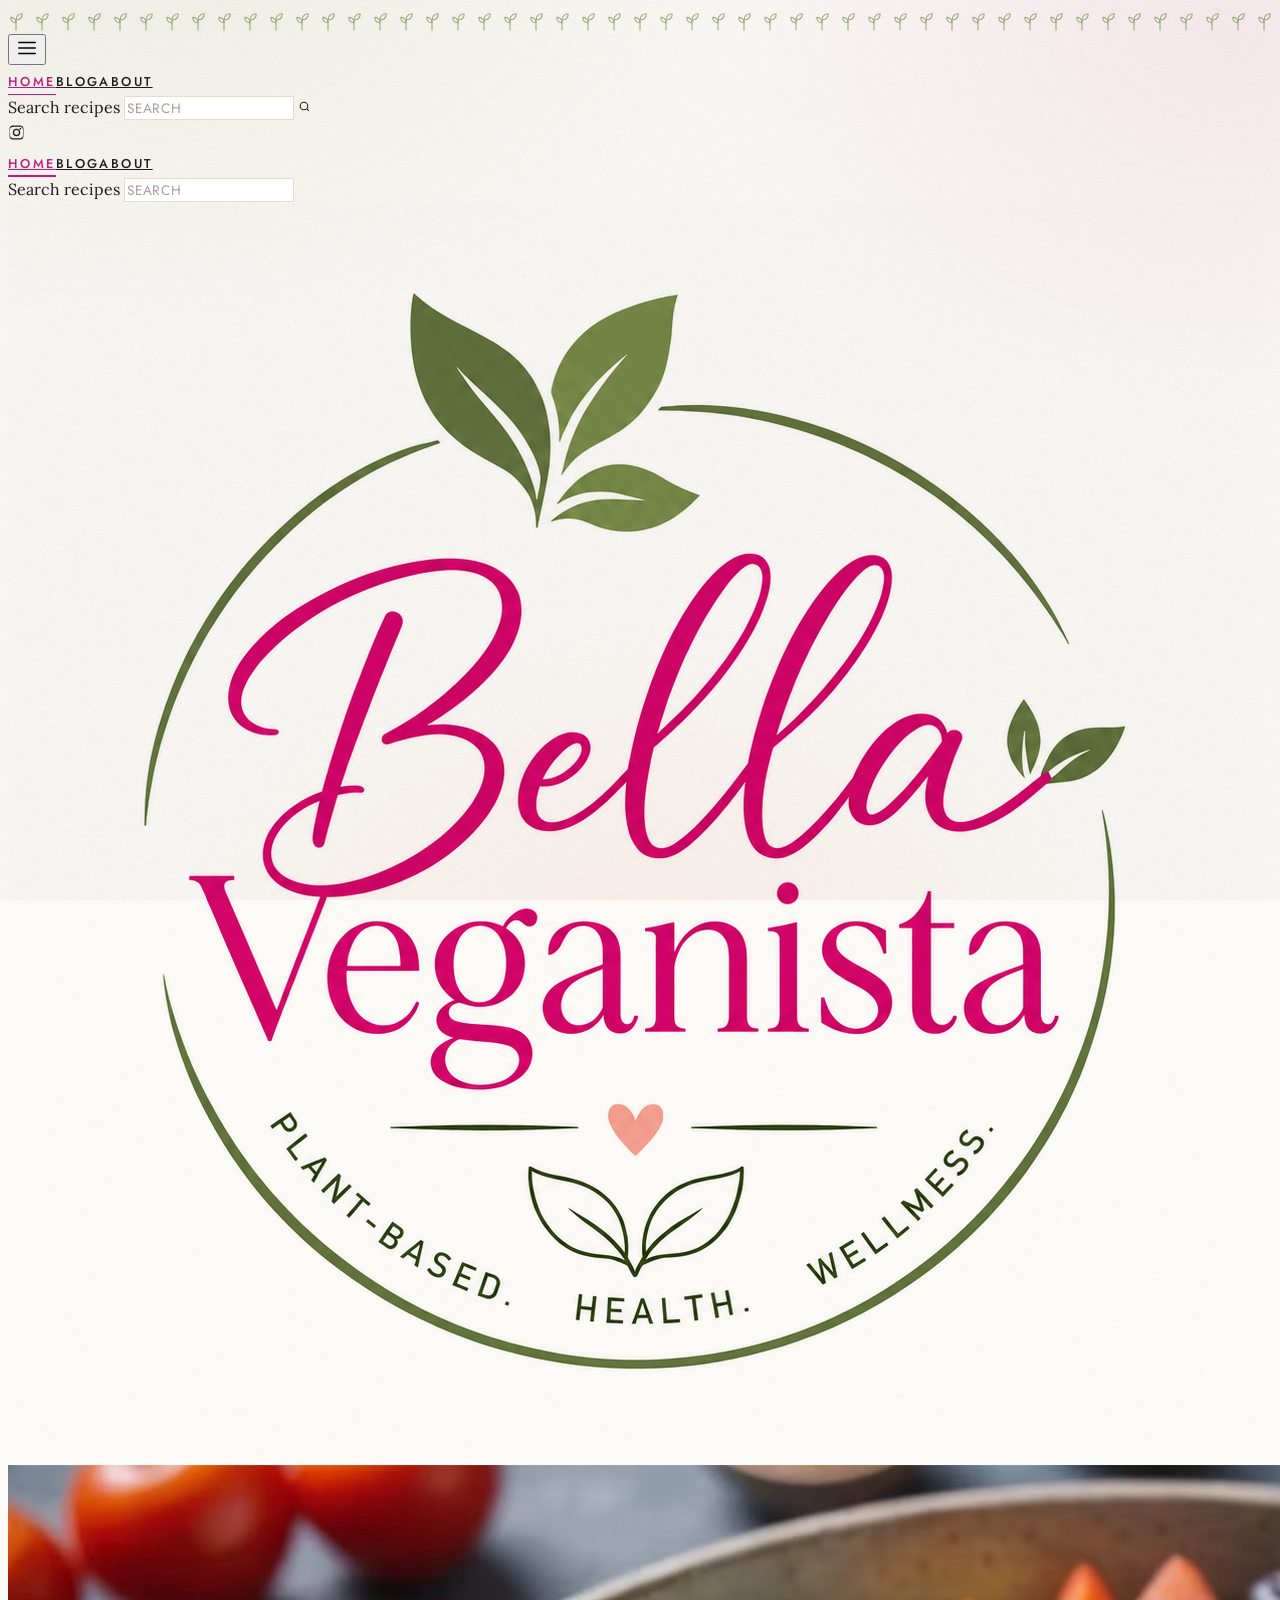
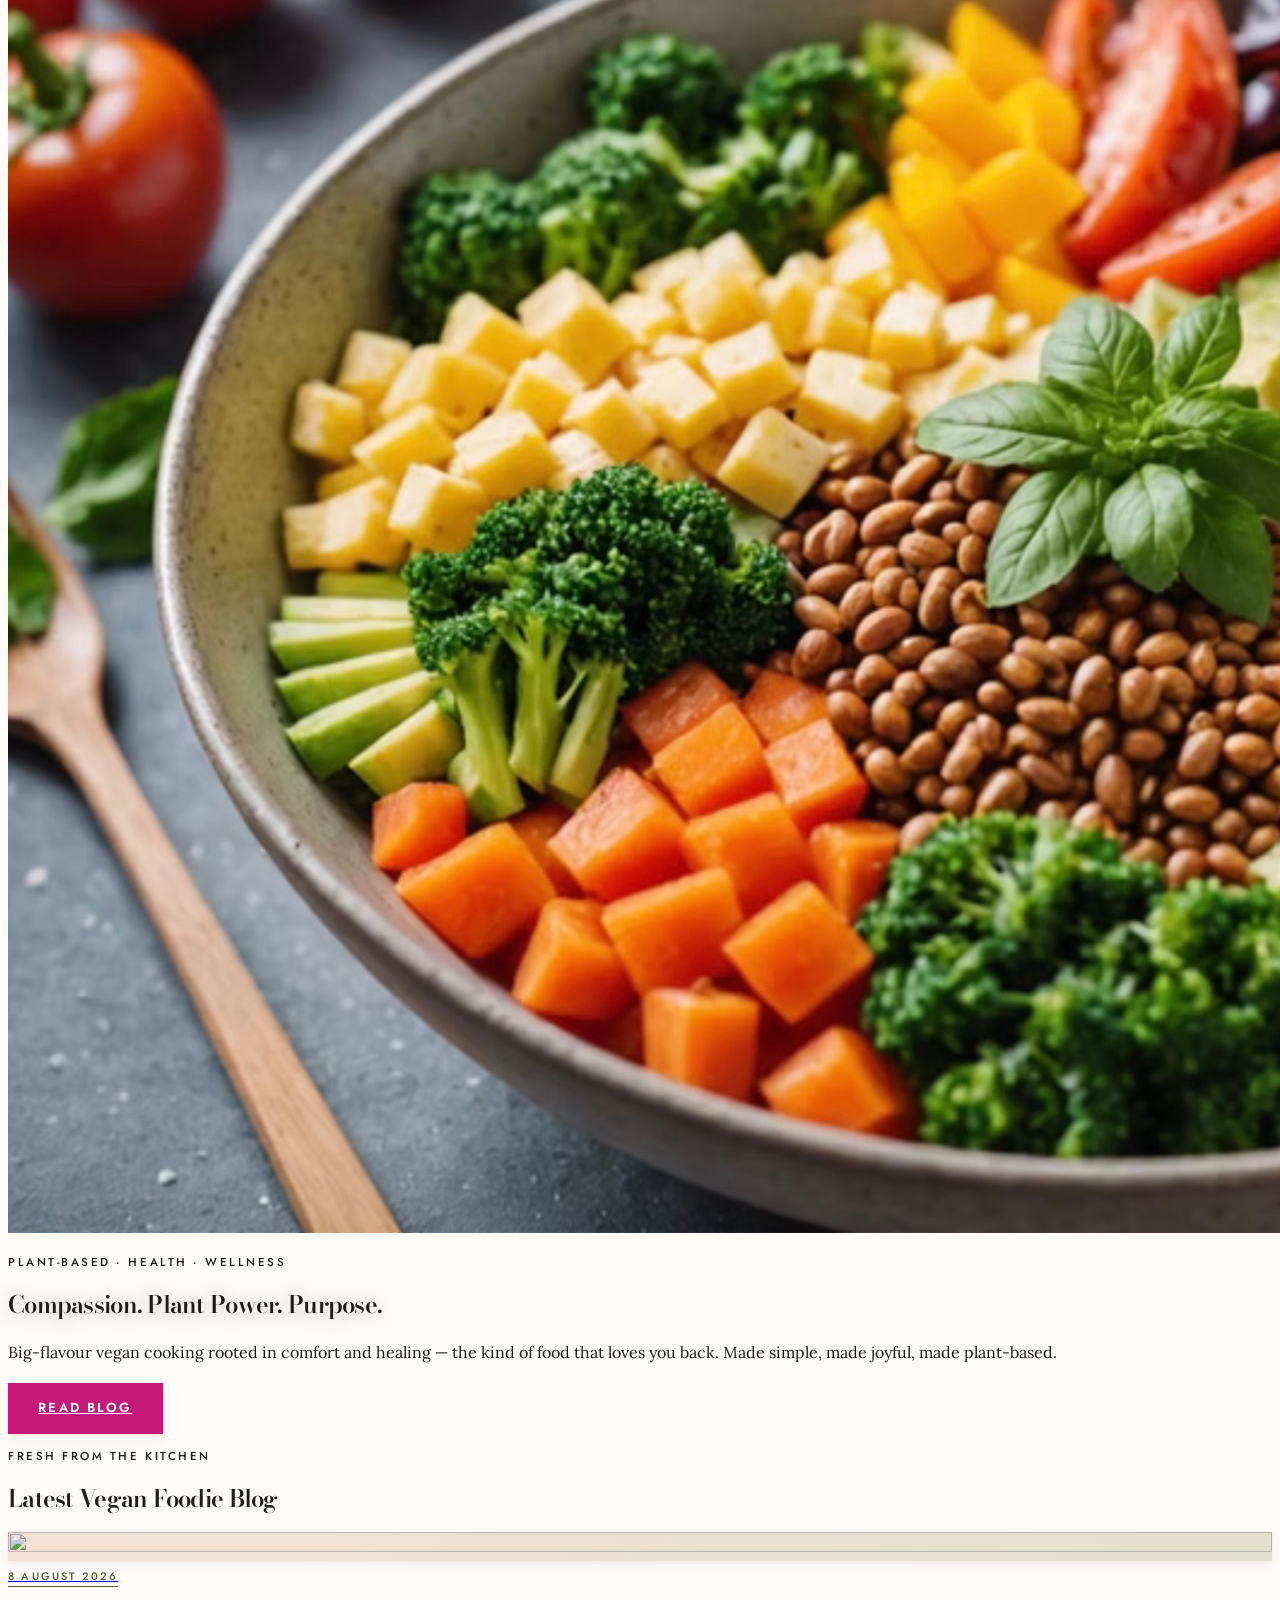
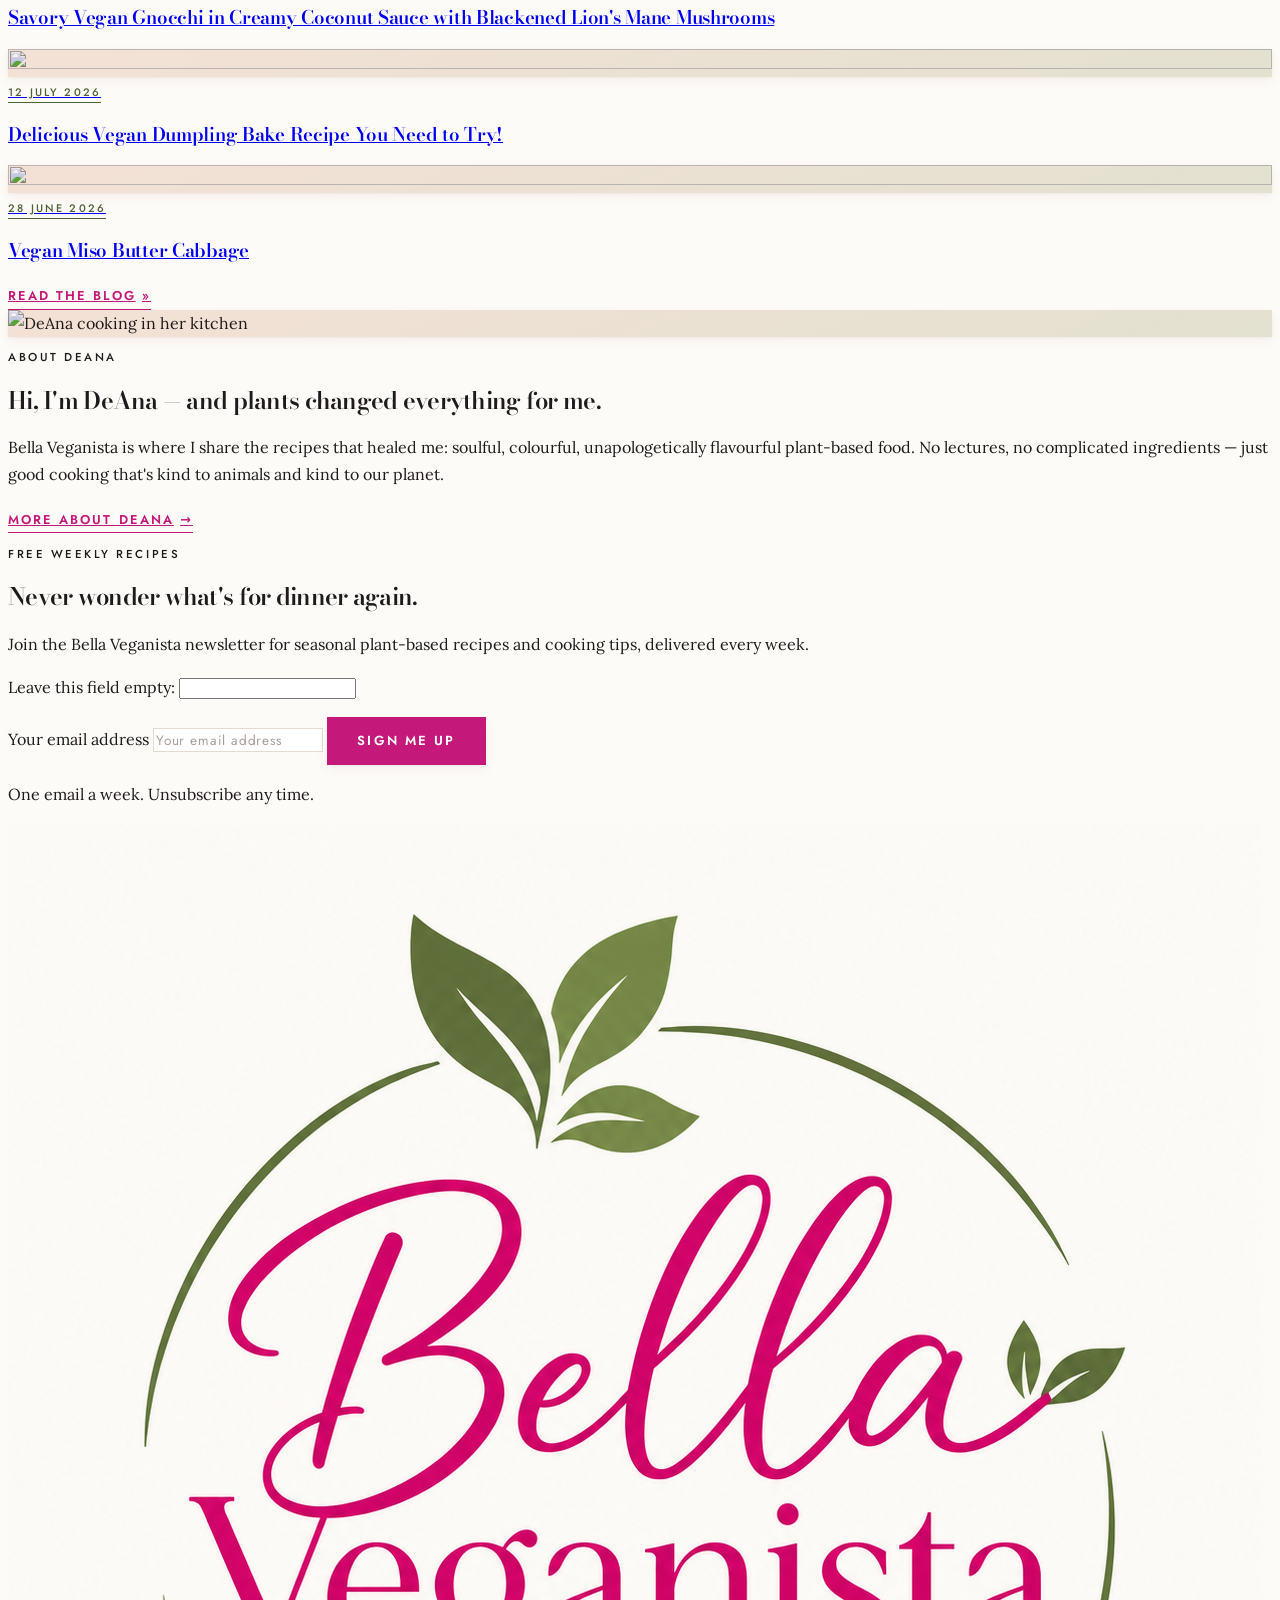
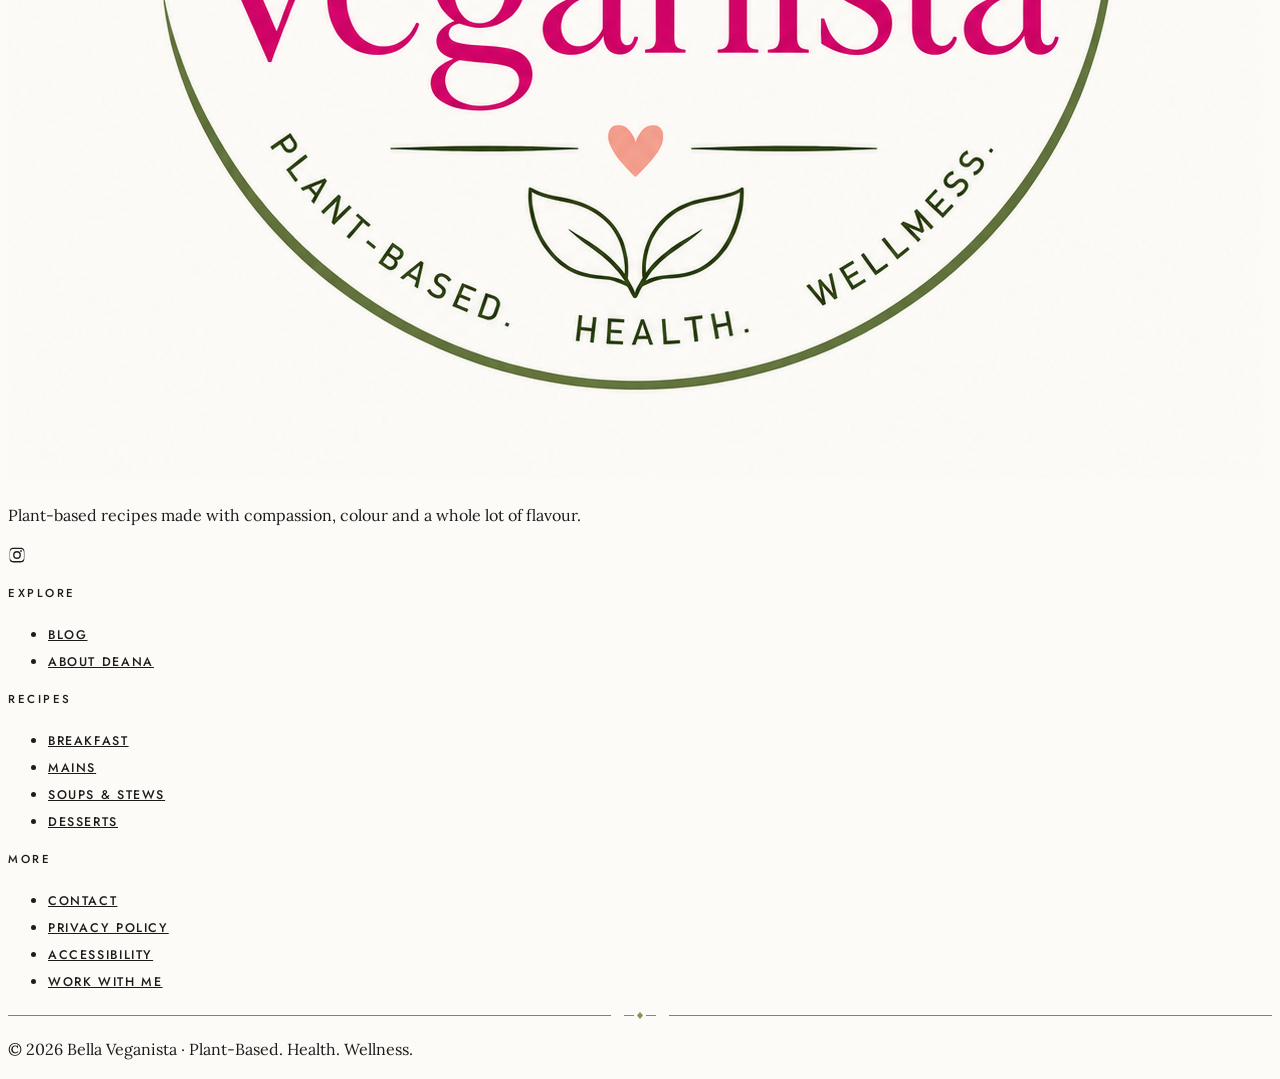
==== index.html @ 3ef2e02a "Remove the shop from the site The Printify store connection was deleted, so the Wix storefront can s" ====
<!DOCTYPE html>
<html lang="en">
<head>
<meta charset="utf-8"/>
<meta name="viewport" content="width=device-width, initial-scale=1"/>
<title>Bella Veganista — Plant-Based Recipes, Health &amp; Wellness</title>
<meta name="description" content="Plant-based recipes made with compassion, colour and a whole lot of flavour. Vegan cooking from DeAna at Bella Veganista."/>
<link rel="icon" href="assets/logo%20bella%20veganista.png"/>
<link rel="preconnect" href="https://fonts.googleapis.com"/>
<link rel="preconnect" href="https://fonts.gstatic.com" crossorigin/>
<link href="https://fonts.googleapis.com/css2?family=Bodoni+Moda:opsz,wght@6..96,400;6..96,500;6..96,600;6..96,700&family=Jost:wght@400;500;600&family=Lora:ital,wght@0,400;0,500;0,600;1,400&display=swap" rel="stylesheet"/>
<script src="https://cdn.tailwindcss.com"></script>
<script src="assets/tailwind.config.js?v=14"></script>
<link rel="stylesheet" href="assets/styles.css?v=14"/>
<script src="assets/site.js?v=14"></script>
</head>
<body class="font-body">

<script>renderHeader('home')</script>

<main>

  <!-- ============================================================ hero -->
  <section class="hero relative isolate overflow-hidden">

    <img src="assets/hp-fresh-food.jpg" alt=""
         class="absolute inset-0 -z-20 w-full h-full object-cover" fetchpriority="high"/>

    <!-- Colour grade + scrim keep the display type legible; both fade on hover
         to reveal the photograph at full saturation. The edge feather does not
         fade, so the join with the page below stays seamless. -->
    <div class="absolute inset-0 -z-10 hero-grade" aria-hidden="true"></div>
    <div class="absolute inset-0 -z-10 hero-scrim" aria-hidden="true"></div>
    <div class="absolute inset-0 -z-10 hero-edge" aria-hidden="true"></div>

    <div class="relative max-w-shell mx-auto px-5 sm:px-8 py-[var(--s7)]">
      <div class="hero-content max-w-3xl mx-auto text-center text-cream">
        <p class="eyebrow text-peach mb-5">Plant-Based · Health · Wellness</p>
        <h1 class="display text-[2.8rem] sm:text-[3.8rem] lg:text-[4.4rem] mb-7">
          Compassion. Plant Power. Purpose.
        </h1>
        <p class="text-[1.08rem] leading-relaxed max-w-xl mx-auto mb-9 text-cream/90">
          Big-flavour vegan cooking rooted in comfort and healing — the kind of
          food that loves you back. Made simple, made joyful, made plant-based.
        </p>
        <div class="flex flex-wrap gap-3 justify-center">
          <a class="btn btn-berry" href="blog.html">Read Blog</a>
          <a class="btn btn-ghost-light" href="about.html">Meet DeAna</a>
        </div>
      </div>
    </div>
  </section>

  <!-- ============================================ latest blog posts -->
  <section class="max-w-shell mx-auto px-5 sm:px-8 pt-[var(--s7)]">
    <div class="text-center mb-[var(--s5)]">
      <p class="eyebrow text-sage-dp mb-3">Fresh from the kitchen</p>
      <h2 class="display text-[2.2rem] sm:text-[2.6rem]">Latest Vegan Foodie Blog</h2>
    </div>

    <!-- Latest 3, rendered from assets/posts.json so CMS edits appear here too -->
    <div id="homePostGrid" class="grid gap-x-[var(--s4)] gap-y-[var(--s5)] sm:grid-cols-2 lg:grid-cols-3">
      <p class="text-muted col-span-full text-center py-[var(--s5)]">Loading posts…</p>
    </div>

    <div class="text-center mt-[var(--s5)]">
      <a class="tlink" href="blog.html">Read the blog <span aria-hidden="true">»</span></a>
    </div>
  </section>


  <!-- ========================================================== about -->
  <section class="mt-[var(--s7)] bg-shell/70 border-y border-rule">
    <div class="max-w-shell mx-auto px-5 sm:px-8 py-[var(--s6)]">
      <div class="grid items-center gap-[var(--s5)] md:grid-cols-2">
        <div class="card-media">
          <img src="https://placehold.co/900x700/8E1257/FDFBF7?text=DeAna+in+the+Kitchen"
               alt="DeAna cooking in her kitchen" class="w-full aspect-[9/7] object-cover" loading="lazy"/>
        </div>
        <div>
          <p class="eyebrow text-sage-dp mb-4">About DeAna</p>
          <h2 class="display text-[2rem] sm:text-[2.5rem] mb-5">
            Hi, I'm DeAna — and plants changed everything for me.
          </h2>
          <p class="text-[1.02rem] text-muted leading-relaxed mb-6">
            Bella Veganista is where I share the recipes that healed me: soulful,
            colourful, unapologetically flavourful plant-based food. No lectures,
            no complicated ingredients — just good cooking that's kind to animals
            and kind to our planet.
          </p>
          <a class="tlink" href="about.html">More about DeAna <span aria-hidden="true">→</span></a>
        </div>
      </div>
    </div>
  </section>

  <!-- ===================================================== newsletter -->
  <section class="max-w-shell mx-auto px-5 sm:px-8 pt-[var(--s7)]">
    <div class="max-w-2xl mx-auto text-center">
      <p class="eyebrow text-sage-dp mb-4">Free weekly recipes</p>
      <h2 class="display text-[2.2rem] sm:text-[2.6rem] mb-5">
        Never wonder what's for dinner again.
      </h2>
      <p class="text-[1.02rem] text-muted leading-relaxed mb-8">
        Join the Bella Veganista newsletter for seasonal plant-based recipes and
        cooking tips, delivered every week.
      </p>

      <!-- Netlify Forms: the name/netlify attributes are what register it.
           Submissions land in the Netlify dashboard under Forms. The honeypot
           field is invisible to people and catches most spam bots. -->
      <form id="newsletterForm" name="newsletter" method="POST"
            data-netlify="true" netlify-honeypot="bot-field"
            class="flex flex-col sm:flex-row gap-3 max-w-lg mx-auto">
        <input type="hidden" name="form-name" value="newsletter"/>
        <p class="hidden">
          <label>Leave this field empty: <input name="bot-field"/></label>
        </p>
        <label for="homeEmail" class="sr-only">Your email address</label>
        <input id="homeEmail" name="email" type="email" required
               placeholder="Your email address" class="field flex-1 px-4 py-3.5"/>
        <button type="submit" class="btn btn-berry">Sign me up</button>
      </form>

      <p id="newsletterMsg" class="text-[1.02rem] text-sage-dp hidden" role="status"></p>

      <p id="newsletterNote" class="text-[0.85rem] text-muted mt-4">
        One email a week. Unsubscribe any time.
      </p>
    </div>
  </section>

</main>

<script>renderFooter()</script>

<script>
/* Submit the newsletter form in the background so the visitor stays on the
   page instead of being sent to Netlify's default success screen. If the
   request fails the form is left intact and the browser's normal submit is
   allowed through, so an address is never silently swallowed. */
(function () {
  const form = document.getElementById('newsletterForm');
  if (!form) return;

  form.addEventListener('submit', (e) => {
    e.preventDefault();
    const msg = document.getElementById('newsletterMsg');
    const note = document.getElementById('newsletterNote');
    const btn = form.querySelector('button[type="submit"]');

    btn.disabled = true;
    btn.textContent = 'Signing up…';

    fetch('/', {
      method: 'POST',
      headers: { 'Content-Type': 'application/x-www-form-urlencoded' },
      body: new URLSearchParams(new FormData(form)).toString(),
    })
      .then((res) => {
        if (!res.ok) throw new Error(`form POST returned ${res.status}`);
        form.classList.add('hidden');
        note.classList.add('hidden');
        msg.textContent = "You're on the list — thank you! Look out for the first email soon.";
        msg.classList.remove('hidden');
      })
      .catch((err) => {
        console.error('Newsletter signup failed:', err);
        btn.disabled = false;
        btn.textContent = 'Sign me up';
        msg.textContent = 'Something went wrong — please try again.';
        msg.classList.remove('hidden', 'text-sage-dp');
        msg.classList.add('text-berry');
      });
  });
})();
</script>

<script src="assets/posts.js?v=14"></script>
<script>
/* Feature the three most recent posts. Same source as the blog page, so
   anything published in the CMS appears in both places. */
const HOME_POST_COUNT = 3;

loadPosts()
  .then((posts) => {
    const grid = document.getElementById('homePostGrid');

    if (!posts.length) {
      grid.innerHTML =
        '<p class="text-muted col-span-full text-center py-[var(--s5)]">New posts coming soon.</p>';
      return;
    }

    grid.innerHTML = posts
      .slice(0, HOME_POST_COUNT)
      .map(
        (p) => `
        <a class="card" href="post.html?slug=${encodeURIComponent(p.slug)}">
          <div class="card-media aspect-square">
            <img src="${imgURL(p.image, 600) || 'https://placehold.co/800x800/7D9455/FDFBF7?text=Bella+Veganista'}"${imgSrcset(p.image, 600)}
                 alt="" loading="lazy"/>
          </div>
          <div class="text-center mt-5">
            <span class="card-cat">${esc(formatDate(p.date))}</span>
            <h3 class="card-title text-[1.25rem] mt-3">${esc(p.title)}</h3>
          </div>
        </a>`
      )
      .join('');
  })
  .catch((err) => {
    console.error('Could not load posts:', err);
    document.getElementById('homePostGrid').innerHTML =
      '<p class="text-muted col-span-full text-center py-[var(--s5)]">' +
      'Posts are unavailable right now — <a class="ulink" href="blog.html">visit the blog</a>.</p>';
  });
</script>

<script>
/* Netlify Identity invite / password-recovery / confirmation emails link to the
   site root with the token in the URL hash — not to /admin/. Without a widget
   here to consume it, the link appears to do nothing at all.

   The widget is loaded only when such a token is present, so ordinary visitors
   never download it. Once the user sets their password we hand them to the CMS. */
(function () {
  if (!/[#&](invite|recovery|confirmation|email_change)_token=/.test(location.hash)) return;

  var s = document.createElement('script');
  s.src = 'https://identity.netlify.com/v1/netlify-identity-widget.js';
  s.onload = function () {
    var id = window.netlifyIdentity;
    if (!id) return;
    id.on('init', function (user) {
      if (!user) {
        id.on('login', function () {
          location.href = '/admin/';
        });
      }
    });
    id.init();
  };
  document.head.appendChild(s);
})();
</script>
</body>
</html>
---- assets/styles.css ----
/* ==========================================================================
   Bella Veganista — shared styles
   Editorial layout after the Love & Lemons references, recoloured to the
   Bella Veganista logo palette.
   ========================================================================== */

:root {
  --ink: #1f1a1c;
  --muted: #6b615f;
  --berry: #c4197a;
  --berry-dp: #8e1257;
  --sage: #7d9455;
  --sage-dp: #4e6135;
  --peach: #f9a48b;
  --cream: #fdfbf7;
  --shell: #f5efe6;
  --rule: #e4dcd0;

  /* Spacing scale — every vertical rhythm value comes from here. */
  --s1: 0.5rem;
  --s2: 1rem;
  --s3: 1.5rem;
  --s4: 2rem;
  --s5: 3rem;
  --s6: 4.5rem;
  --s7: 7rem;

  /* Layered, colour-tinted elevation. */
  --shadow-raised: 0 1px 2px rgba(78, 97, 53, 0.06), 0 4px 12px rgba(142, 18, 87, 0.05);
  --shadow-float: 0 2px 4px rgba(78, 97, 53, 0.07), 0 8px 24px rgba(142, 18, 87, 0.08),
    0 18px 48px rgba(142, 18, 87, 0.05);

  --spring: cubic-bezier(0.34, 1.56, 0.64, 1);
  --ease: cubic-bezier(0.22, 0.61, 0.36, 1);
}

/* --------------------------------------------------------------- base ---- */

html {
  scroll-behavior: smooth;
}

body {
  background-color: var(--cream);
  color: var(--ink);
  font-family: Lora, Georgia, serif;
  line-height: 1.7;
  -webkit-font-smoothing: antialiased;
  position: relative;
}

/* Layered radial washes + grain, sitting behind all content. */
body::before {
  content: '';
  position: fixed;
  inset: 0;
  z-index: -2;
  background:
    radial-gradient(60rem 40rem at 12% -8%, rgba(125, 148, 85, 0.09), transparent 62%),
    radial-gradient(52rem 38rem at 96% 4%, rgba(196, 25, 122, 0.07), transparent 60%),
    radial-gradient(46rem 34rem at 50% 108%, rgba(249, 164, 139, 0.11), transparent 64%);
}

body::after {
  content: '';
  position: fixed;
  inset: 0;
  z-index: -1;
  pointer-events: none;
  opacity: 0.5;
  background-image: url("data:image/svg+xml,%3Csvg xmlns='http://www.w3.org/2000/svg' width='180' height='180'%3E%3Cfilter id='n'%3E%3CfeTurbulence type='fractalNoise' baseFrequency='0.85' numOctaves='3'/%3E%3CfeColorMatrix type='saturate' values='0'/%3E%3C/filter%3E%3Crect width='180' height='180' filter='url(%23n)' opacity='0.32'/%3E%3C/svg%3E");
}

::selection {
  background: rgba(196, 25, 122, 0.16);
}

/* Consistent, visible keyboard affordance across every interactive element. */
a:focus-visible,
button:focus-visible,
input:focus-visible,
summary:focus-visible {
  outline: 2px solid var(--berry);
  outline-offset: 3px;
  border-radius: 2px;
}

/* ------------------------------------------------------------ headings ---- */

.display {
  font-family: 'Bodoni Moda', Georgia, serif;
  font-weight: 600;
  letter-spacing: -0.03em;
  line-height: 1.1;
}

.eyebrow {
  font-family: Jost, system-ui, sans-serif;
  font-weight: 500;
  font-size: 0.72rem;
  letter-spacing: 0.22em;
  text-transform: uppercase;
}

/* Outlined sage heading, echoing the reference sidebar treatment. */
.hollow {
  font-family: Jost, system-ui, sans-serif;
  font-weight: 600;
  letter-spacing: 0.16em;
  text-transform: uppercase;
  color: transparent;
  -webkit-text-stroke: 1px var(--sage);
  text-shadow: 1px 1px 0 rgba(125, 148, 85, 0.18);
}

/* The supplied logo is a PNG with an opaque white field. Multiply drops the
   white into the cream/shell backgrounds without needing a re-cut asset. */
.logo-img {
  mix-blend-mode: multiply;
}

/* ------------------------------------------------- header ornament strip -- */

.pattern-strip {
  height: 26px;
  background-image: url("data:image/svg+xml,%3Csvg xmlns='http://www.w3.org/2000/svg' width='26' height='26' viewBox='0 0 26 26'%3E%3Cg fill='none' stroke='%237D9455' stroke-width='1.1' stroke-linecap='round' stroke-linejoin='round'%3E%3Cpath d='M13 22V12'/%3E%3Cpath d='M13 12c0-4 3-6.2 6.2-6.2C19.2 9.8 16.6 12 13 12z'/%3E%3Cpath d='M13 14.6c0-3.4-2.6-5.2-5.2-5.2 0 3.4 2 5.2 5.2 5.2z'/%3E%3C/g%3E%3C/svg%3E");
  background-repeat: repeat-x;
  background-position: center;
  opacity: 0.75;
}

/* ------------------------------------------------------------- nav ------- */

.nav-link {
  font-family: Jost, system-ui, sans-serif;
  font-weight: 500;
  font-size: 0.8rem;
  letter-spacing: 0.19em;
  text-transform: uppercase;
  color: var(--ink);
  position: relative;
  padding-bottom: 4px;
  transition: color 0.25s var(--ease);
}

.nav-link::after {
  content: '';
  position: absolute;
  left: 0;
  bottom: 0;
  width: 100%;
  height: 1.5px;
  background: var(--berry);
  transform: scaleX(0);
  transform-origin: left;
  transition: transform 0.35s var(--spring);
}

.nav-link:hover {
  color: var(--berry);
}
.nav-link:hover::after,
.nav-link[aria-current='page']::after {
  transform: scaleX(1);
}
.nav-link[aria-current='page'] {
  color: var(--berry);
}
.nav-link:active {
  transform: translateY(1px);
}

.social-ico {
  color: var(--ink);
  transition: color 0.25s var(--ease), transform 0.35s var(--spring);
  display: inline-flex;
}
.social-ico:hover {
  color: var(--berry);
  transform: translateY(-2px);
}
.social-ico:active {
  transform: translateY(0);
}

/* ----------------------------------------------------------- controls ---- */

.field {
  font-family: Jost, system-ui, sans-serif;
  font-size: 0.85rem;
  letter-spacing: 0.06em;
  background: #fff;
  border: 1px solid var(--rule);
  color: var(--ink);
  transition: border-color 0.25s var(--ease), box-shadow 0.25s var(--ease);
}
.field::placeholder {
  color: #a89e9b;
}
.field:hover {
  border-color: #cfc4b5;
}
.field:focus {
  border-color: var(--sage);
  box-shadow: 0 0 0 3px rgba(125, 148, 85, 0.14);
  outline: none;
}

.btn {
  font-family: Jost, system-ui, sans-serif;
  font-weight: 600;
  font-size: 0.82rem;
  letter-spacing: 0.16em;
  text-transform: uppercase;
  display: inline-flex;
  align-items: center;
  justify-content: center;
  gap: 0.5rem;
  padding: 0.9rem 1.9rem;
  border: none;
  cursor: pointer;
  transition: transform 0.35s var(--spring), box-shadow 0.35s var(--ease),
    opacity 0.25s var(--ease);
}

.btn-berry {
  background: var(--berry);
  color: #fff;
  box-shadow: var(--shadow-raised);
}
.btn-berry:hover {
  transform: translateY(-2px);
  box-shadow: var(--shadow-float);
}
.btn-berry:active {
  transform: translateY(0);
}

.btn-sage {
  background: var(--sage-dp);
  color: var(--cream);
  box-shadow: var(--shadow-raised);
}
.btn-sage:hover {
  transform: translateY(-2px);
  box-shadow: var(--shadow-float);
}
.btn-sage:active {
  transform: translateY(0);
}

.btn-ghost {
  background: transparent;
  color: var(--ink);
  border: 1px solid var(--ink);
}
.btn-ghost:hover {
  transform: translateY(-2px);
  color: var(--berry);
  border-color: var(--berry);
}
.btn-ghost:active {
  transform: translateY(0);
}

/* Outline button for use over imagery. */
.btn-ghost-light {
  background: rgba(253, 251, 247, 0.08);
  color: var(--cream);
  border: 1px solid rgba(253, 251, 247, 0.75);
  backdrop-filter: blur(2px);
}
.btn-ghost-light:hover {
  transform: translateY(-2px);
  background: var(--cream);
  color: var(--ink);
  border-color: var(--cream);
}
.btn-ghost-light:active {
  transform: translateY(0);
}

/* ---------------------------------------------------------- hero image -- */

/* Warm brand grade — kept light so the produce stays appetising rather than
   going grey. */
.hero-grade {
  background: linear-gradient(135deg, rgba(78, 97, 53, 0.26), rgba(142, 18, 87, 0.16));
  mix-blend-mode: multiply;
}

/* Contrast comes mostly from a pool of shadow behind the type, not a flat wash
   over the whole photograph. */
.hero-scrim {
  background:
    radial-gradient(62% 58% at 50% 46%, rgba(31, 26, 28, 0.66), rgba(31, 26, 28, 0.28) 62%, transparent 78%),
    linear-gradient(to bottom, rgba(31, 26, 28, 0.34) 0%, rgba(31, 26, 28, 0.12) 30%, rgba(31, 26, 28, 0.12) 100%);
}

/* Feathers into the page colour at the bottom edge. Held separate from the
   scrim so it survives the hover reveal and the section never hard-edges. */
.hero-edge {
  background: linear-gradient(to bottom, transparent 76%, rgba(253, 251, 247, 0.94) 100%);
}

/* Narrow screens crop the photograph tightly and the copy fills most of the
   frame, so the centre pool no longer covers it — darken more broadly. */
@media (max-width: 767px) {
  .hero-scrim {
    background:
      radial-gradient(92% 52% at 50% 50%, rgba(31, 26, 28, 0.7), rgba(31, 26, 28, 0.5) 72%, rgba(31, 26, 28, 0.42)),
      linear-gradient(to bottom, rgba(31, 26, 28, 0.5) 0%, rgba(31, 26, 28, 0.42) 100%);
  }
}

.hero .display {
  text-shadow: 0 2px 20px rgba(31, 26, 28, 0.35);
}

/* -------------------------------------------------- hero hover reveal ---- */

/* Slow, soft fade — the photograph comes up to full saturation while the type
   leans on its own shadow to stay readable. Pointer devices only; there is no
   hover on touch, and the scrim must not be strandable in the faded state. */
.hero-grade,
.hero-scrim {
  transition: opacity 0.75s var(--ease);
  will-change: opacity;
}

.hero-content {
  transition: text-shadow 0.75s var(--ease);
}

@media (hover: hover) and (pointer: fine) {
  .hero:hover .hero-grade,
  .hero:hover .hero-scrim {
    opacity: 0;
  }

  /* With the wash gone, legibility rests entirely on the type's own shadow. */
  .hero:hover .hero-content {
    text-shadow: 0 1px 3px rgba(31, 26, 28, 0.7), 0 2px 18px rgba(31, 26, 28, 0.62),
      0 0 42px rgba(31, 26, 28, 0.5);
  }

  .hero:hover .hero-content .display {
    text-shadow: 0 2px 4px rgba(31, 26, 28, 0.62), 0 4px 26px rgba(31, 26, 28, 0.6),
      0 0 56px rgba(31, 26, 28, 0.45);
  }
}

/* ------------------------------------------------------------- links ----- */

.tlink {
  font-family: Jost, system-ui, sans-serif;
  font-weight: 600;
  font-size: 0.8rem;
  letter-spacing: 0.16em;
  text-transform: uppercase;
  color: var(--berry);
  display: inline-flex;
  align-items: center;
  gap: 0.4rem;
  border-bottom: 1.5px solid currentColor;
  padding-bottom: 2px;
  transition: color 0.25s var(--ease);
}
.tlink span {
  display: inline-block;
  transition: transform 0.35s var(--spring);
}
.tlink:hover {
  color: var(--berry-dp);
}
.tlink:hover span {
  transform: translateX(4px);
}
.tlink:active span {
  transform: translateX(2px);
}

.qlink {
  font-family: Jost, system-ui, sans-serif;
  font-size: 0.78rem;
  font-weight: 500;
  letter-spacing: 0.13em;
  text-transform: uppercase;
  color: var(--ink);
  transition: color 0.25s var(--ease);
}
.qlink:hover {
  color: var(--berry);
}

.ulink {
  color: var(--berry);
  text-decoration: underline;
  text-underline-offset: 3px;
  text-decoration-thickness: 1px;
  transition: color 0.25s var(--ease);
}
.ulink:hover {
  color: var(--berry-dp);
  text-decoration-thickness: 2px;
}

/* ------------------------------------------------------------ ornament --- */

.ornament {
  display: flex;
  align-items: center;
  gap: 0.75rem;
  color: var(--ink);
}
.ornament::before,
.ornament::after {
  content: '';
  flex: 1;
  height: 1px;
  background: currentColor;
  opacity: 0.55;
}

/* --------------------------------------------------------------- cards --- */

.card {
  display: block;
  position: relative;
}

.card-media {
  position: relative;
  overflow: hidden;
  background: var(--shell);
  box-shadow: var(--shadow-raised);
  transition: box-shadow 0.4s var(--ease);
}

.card-media img {
  display: block;
  width: 100%;
  height: 100%;
  object-fit: cover;
  transition: transform 0.6s var(--ease);
}

/* Warm colour grade + bottom scrim so type over imagery stays legible. */
.card-media::before {
  content: '';
  position: absolute;
  inset: 0;
  z-index: 2;
  pointer-events: none;
  background: linear-gradient(160deg, rgba(249, 164, 139, 0.16), rgba(125, 148, 85, 0.14));
  mix-blend-mode: multiply;
}
.card-media::after {
  content: '';
  position: absolute;
  inset: 0;
  z-index: 3;
  pointer-events: none;
  background: linear-gradient(to top, rgba(31, 26, 28, 0.34), transparent 46%);
  opacity: 0;
  transition: opacity 0.4s var(--ease);
}

.card:hover .card-media {
  box-shadow: var(--shadow-float);
}
.card:hover .card-media img {
  transform: scale(1.045);
}
.card:hover .card-media::after {
  opacity: 1;
}

.card-title {
  font-family: 'Bodoni Moda', Georgia, serif;
  font-weight: 600;
  letter-spacing: -0.015em;
  line-height: 1.25;
  transition: color 0.25s var(--ease);
}
.card:hover .card-title {
  color: var(--berry);
}

.card-cat {
  font-family: Jost, system-ui, sans-serif;
  font-size: 0.68rem;
  font-weight: 500;
  letter-spacing: 0.2em;
  text-transform: uppercase;
  color: var(--sage-dp);
  border-bottom: 1px solid currentColor;
  padding-bottom: 2px;
}

/* --------------------------------------------------------- checkboxes ---- */

.check {
  display: flex;
  align-items: center;
  gap: 0.6rem;
  font-family: Lora, Georgia, serif;
  font-size: 0.95rem;
  color: var(--ink);
  cursor: pointer;
  padding: 2px 0;
  transition: color 0.25s var(--ease);
}
.check:hover {
  color: var(--berry);
}
.check input {
  appearance: none;
  width: 14px;
  height: 14px;
  flex: none;
  border: 1px solid var(--sage);
  border-radius: 50%;
  cursor: pointer;
  transition: background-color 0.25s var(--ease), box-shadow 0.25s var(--ease);
}
.check input:checked {
  background: var(--berry);
  border-color: var(--berry);
  box-shadow: inset 0 0 0 2.5px #fff;
}
.check input:focus-visible {
  outline: 2px solid var(--berry);
  outline-offset: 2px;
}

/* ------------------------------------------------------------- layout ---- */

.sidebar-inner {
  position: sticky;
  top: var(--s4);
}

.prose-body p {
  margin-bottom: var(--s3);
}

@media (prefers-reduced-motion: reduce) {
  *,
  *::before,
  *::after {
    animation-duration: 0.01ms !important;
    transition-duration: 0.01ms !important;
    scroll-behavior: auto !important;
  }
}
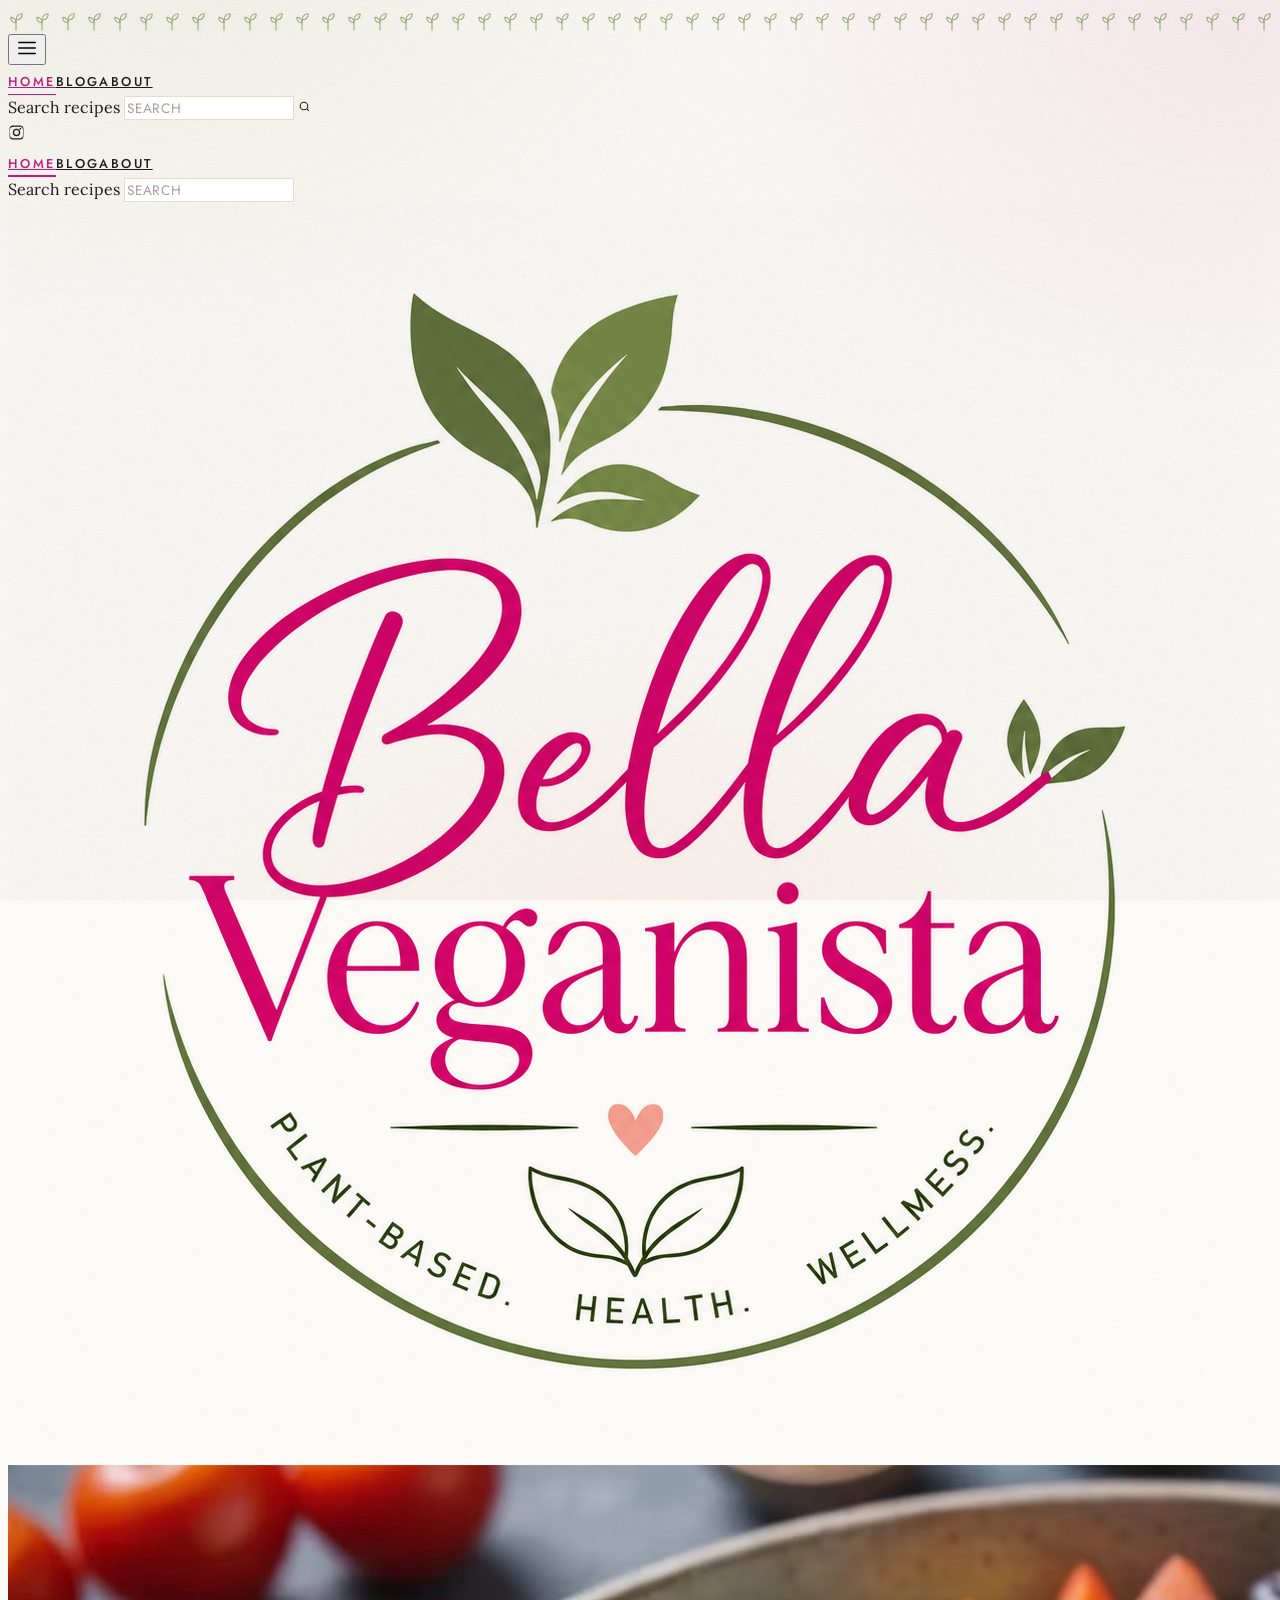
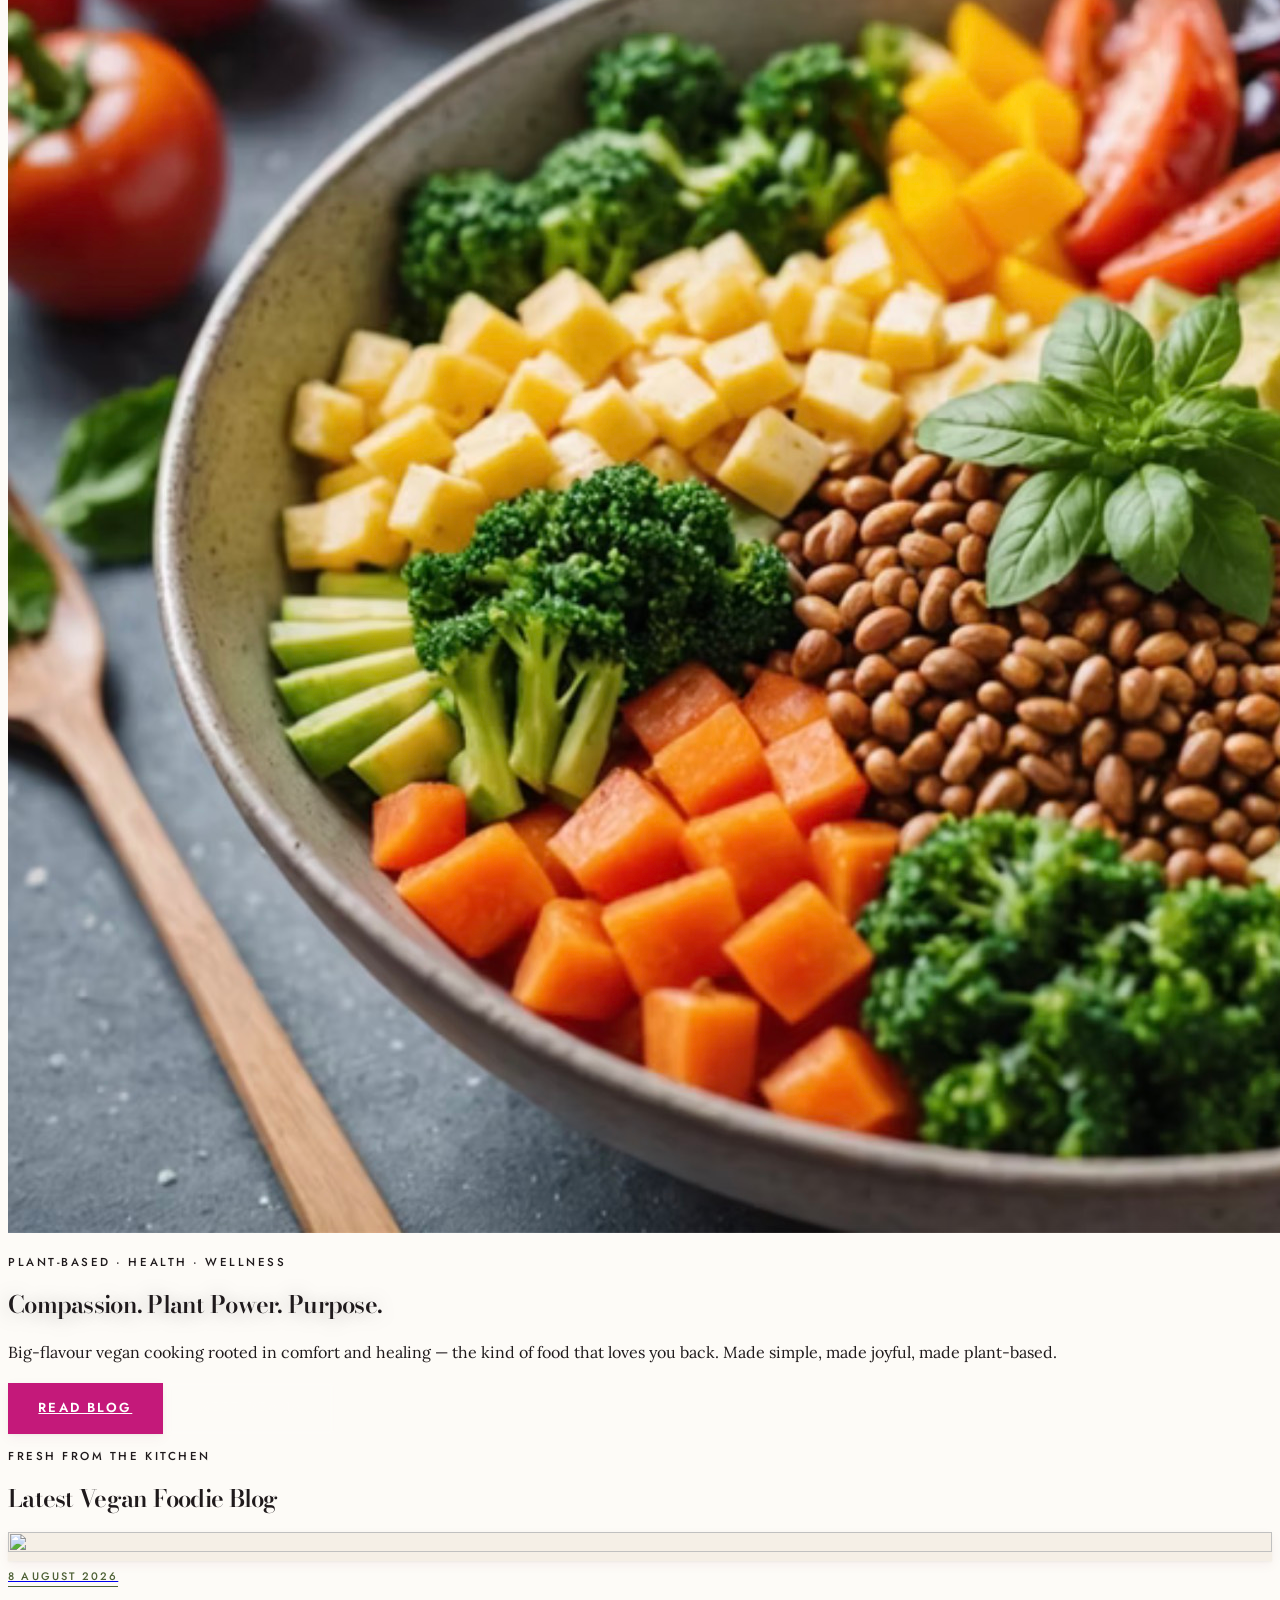
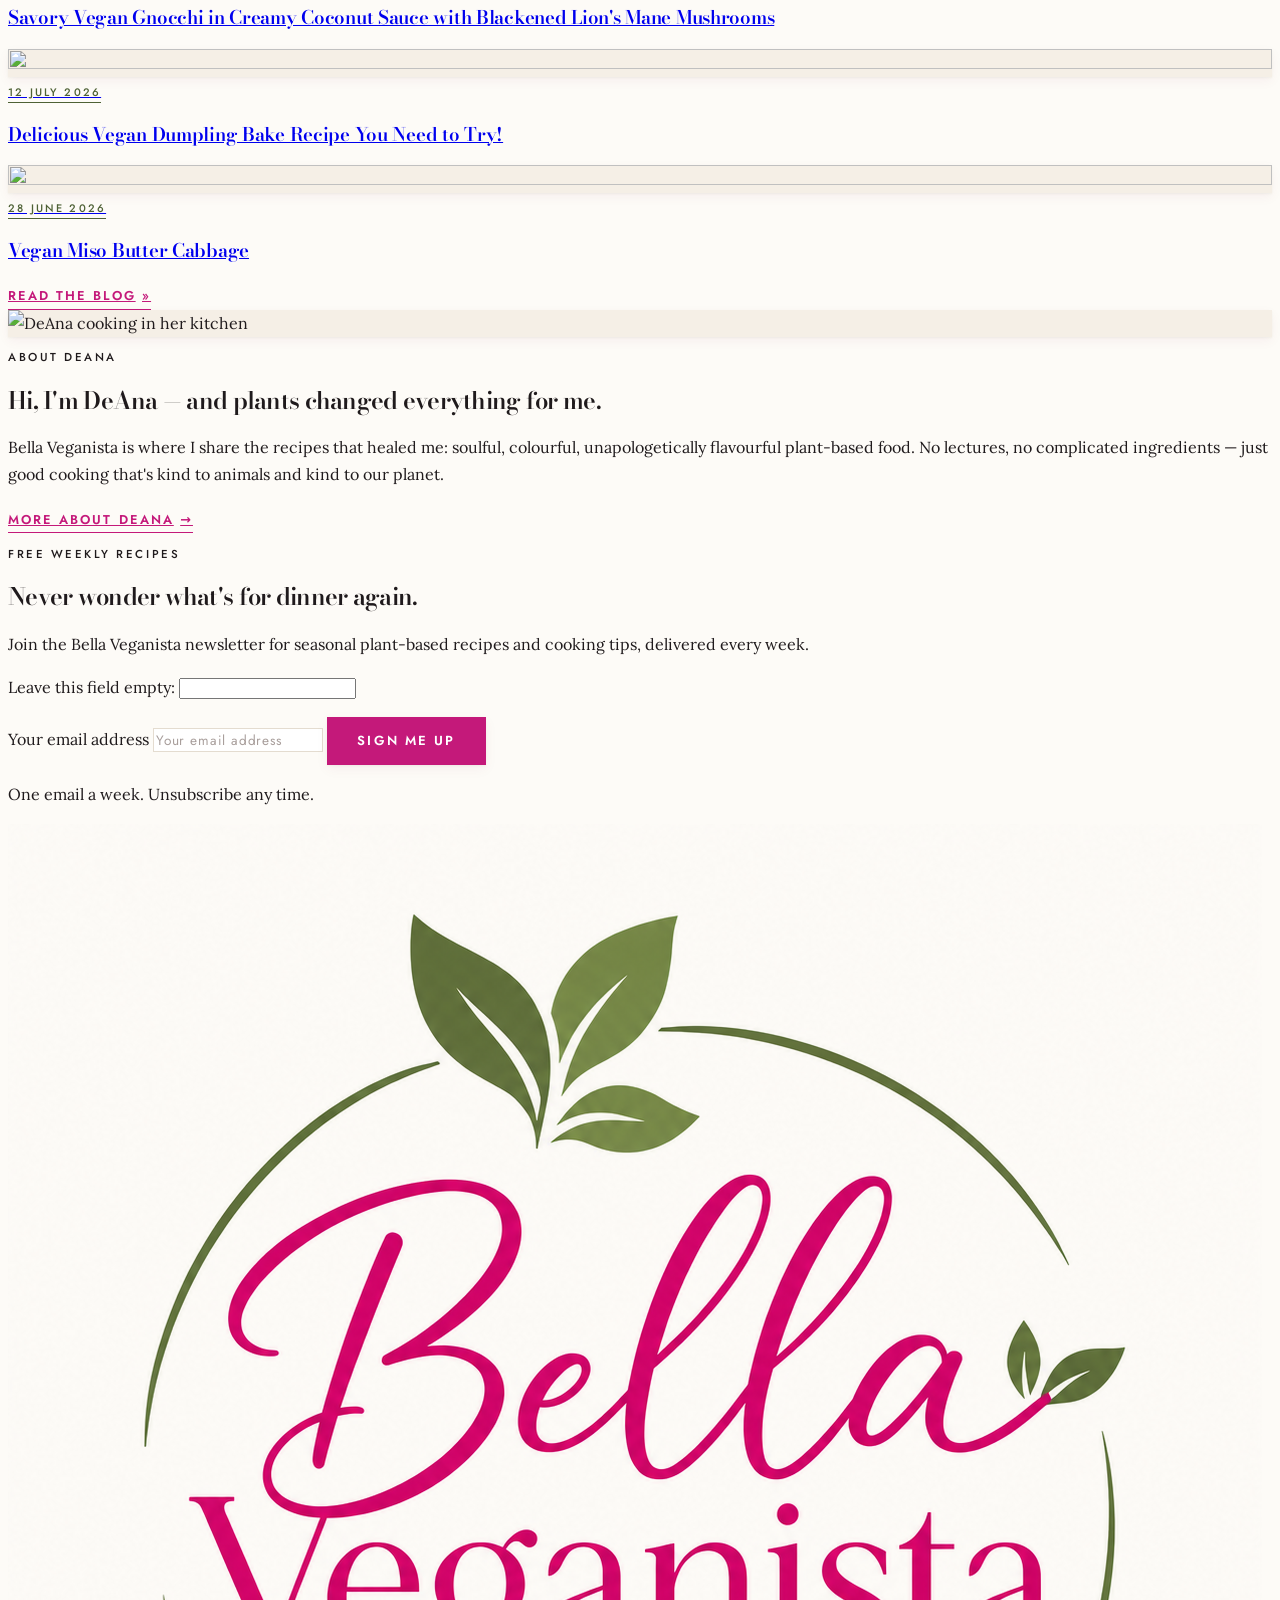
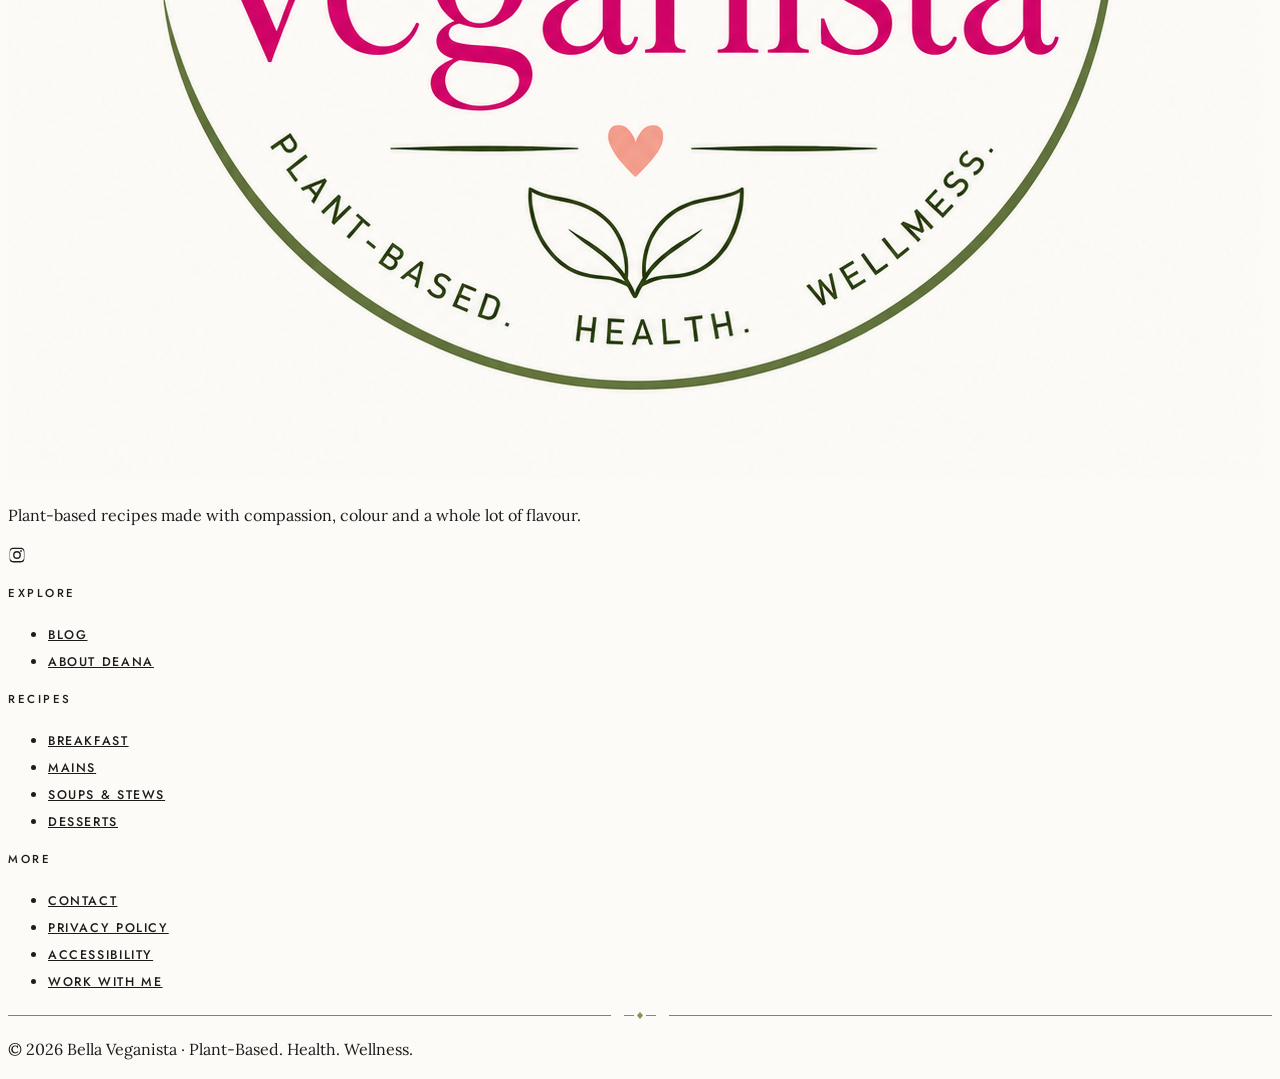
==== commit 7c56bde9: "Let blog photography run at full colour Card images carried a sage/peach multiply grade and a dark h" ====
--- a/index.html
+++ b/index.html
@@ -10,9 +10,9 @@
 <link rel="preconnect" href="https://fonts.gstatic.com" crossorigin/>
 <link href="https://fonts.googleapis.com/css2?family=Bodoni+Moda:opsz,wght@6..96,400;6..96,500;6..96,600;6..96,700&family=Jost:wght@400;500;600&family=Lora:ital,wght@0,400;0,500;0,600;1,400&display=swap" rel="stylesheet"/>
 <script src="https://cdn.tailwindcss.com"></script>
-<script src="assets/tailwind.config.js?v=14"></script>
-<link rel="stylesheet" href="assets/styles.css?v=14"/>
-<script src="assets/site.js?v=14"></script>
+<script src="assets/tailwind.config.js?v=15"></script>
+<link rel="stylesheet" href="assets/styles.css?v=15"/>
+<script src="assets/site.js?v=15"></script>
 </head>
 <body class="font-body">
 
@@ -176,7 +176,7 @@
 })();
 </script>
 
-<script src="assets/posts.js?v=14"></script>
+<script src="assets/posts.js?v=15"></script>
 <script>
 /* Feature the three most recent posts. Same source as the blog page, so
    anything published in the CMS appears in both places. */
--- a/assets/styles.css
+++ b/assets/styles.css
@@ -445,35 +445,16 @@
   transition: transform 0.6s var(--ease);
 }
 
-/* Warm colour grade + bottom scrim so type over imagery stays legible. */
-.card-media::before {
-  content: '';
-  position: absolute;
-  inset: 0;
-  z-index: 2;
-  pointer-events: none;
-  background: linear-gradient(160deg, rgba(249, 164, 139, 0.16), rgba(125, 148, 85, 0.14));
-  mix-blend-mode: multiply;
-}
-.card-media::after {
-  content: '';
-  position: absolute;
-  inset: 0;
-  z-index: 3;
-  pointer-events: none;
-  background: linear-gradient(to top, rgba(31, 26, 28, 0.34), transparent 46%);
-  opacity: 0;
-  transition: opacity 0.4s var(--ease);
-}
+/* No colour grade or scrim over card imagery — food photography carries this
+   site, so photos run at full saturation. Nothing sits on top of these images,
+   so no overlay is needed for legibility. Depth comes from elevation and the
+   hover zoom instead. */
 
 .card:hover .card-media {
   box-shadow: var(--shadow-float);
 }
 .card:hover .card-media img {
   transform: scale(1.045);
-}
-.card:hover .card-media::after {
-  opacity: 1;
 }
 
 .card-title {
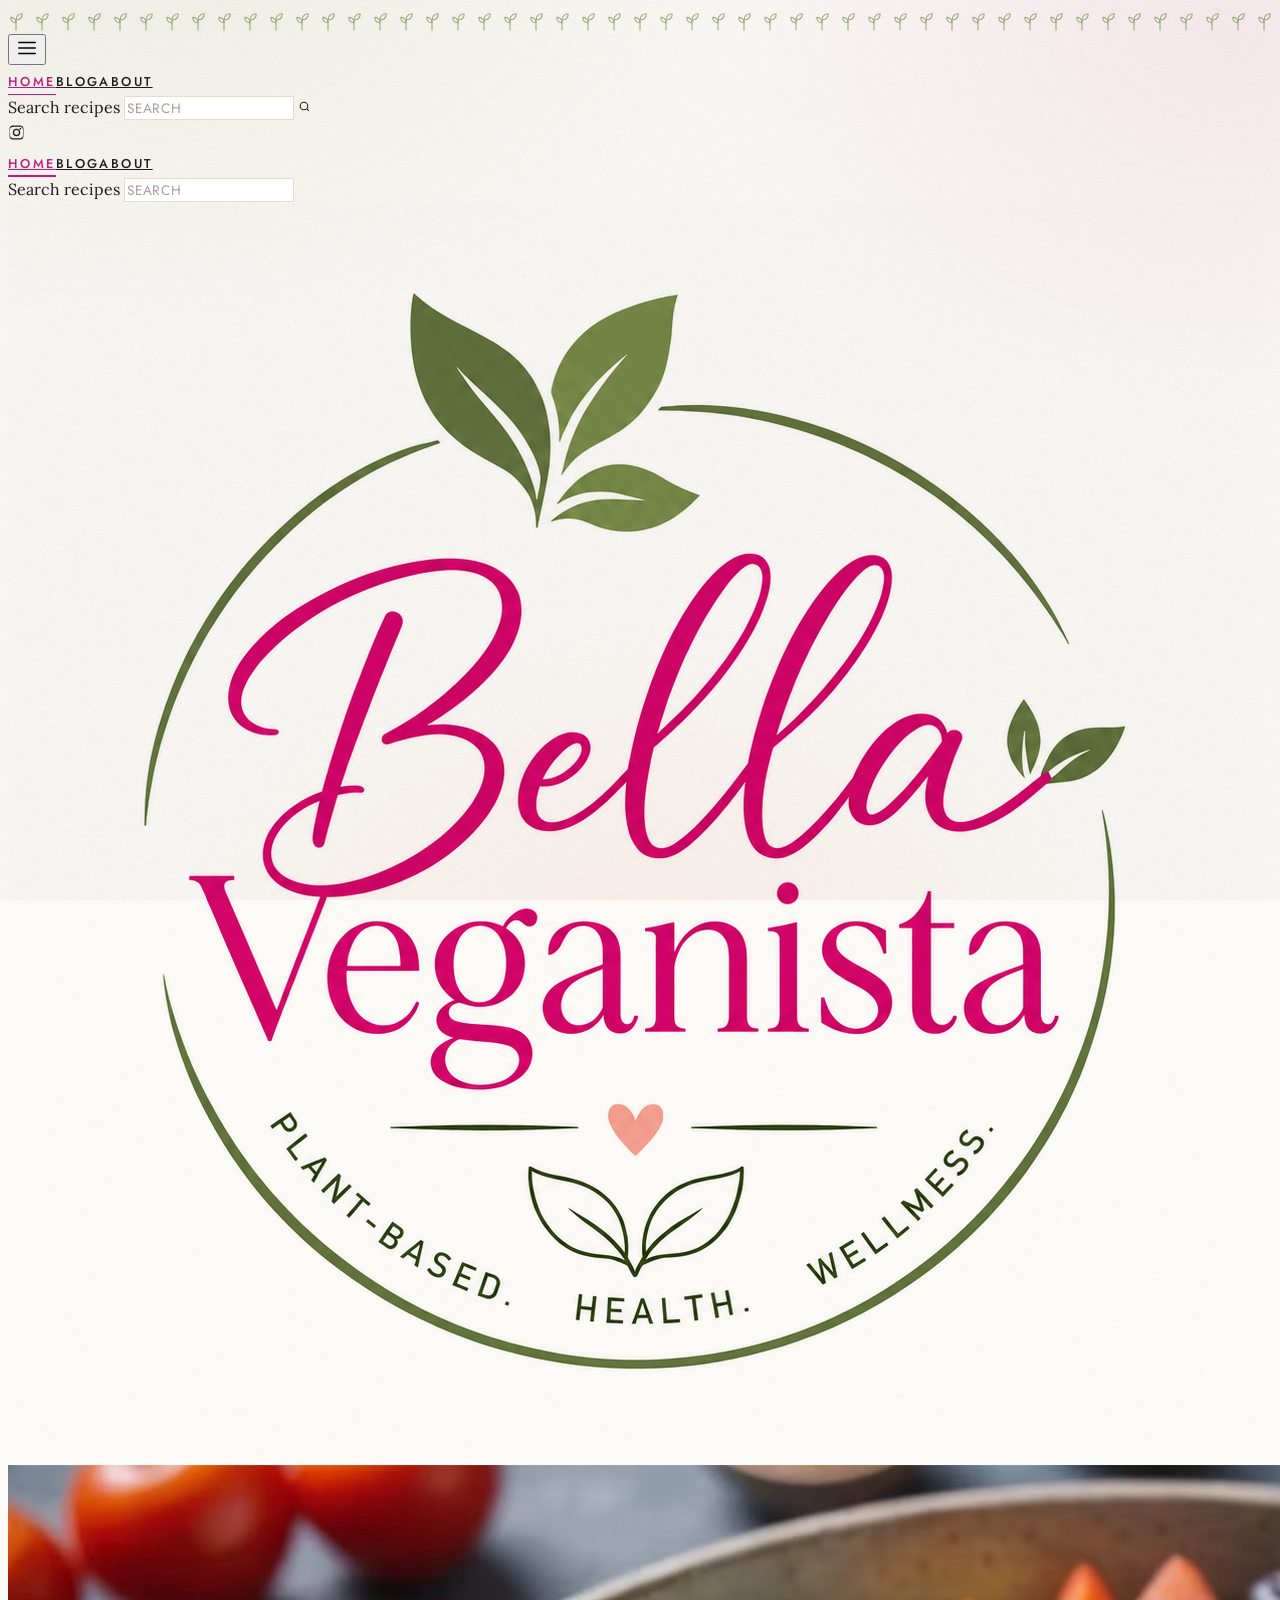
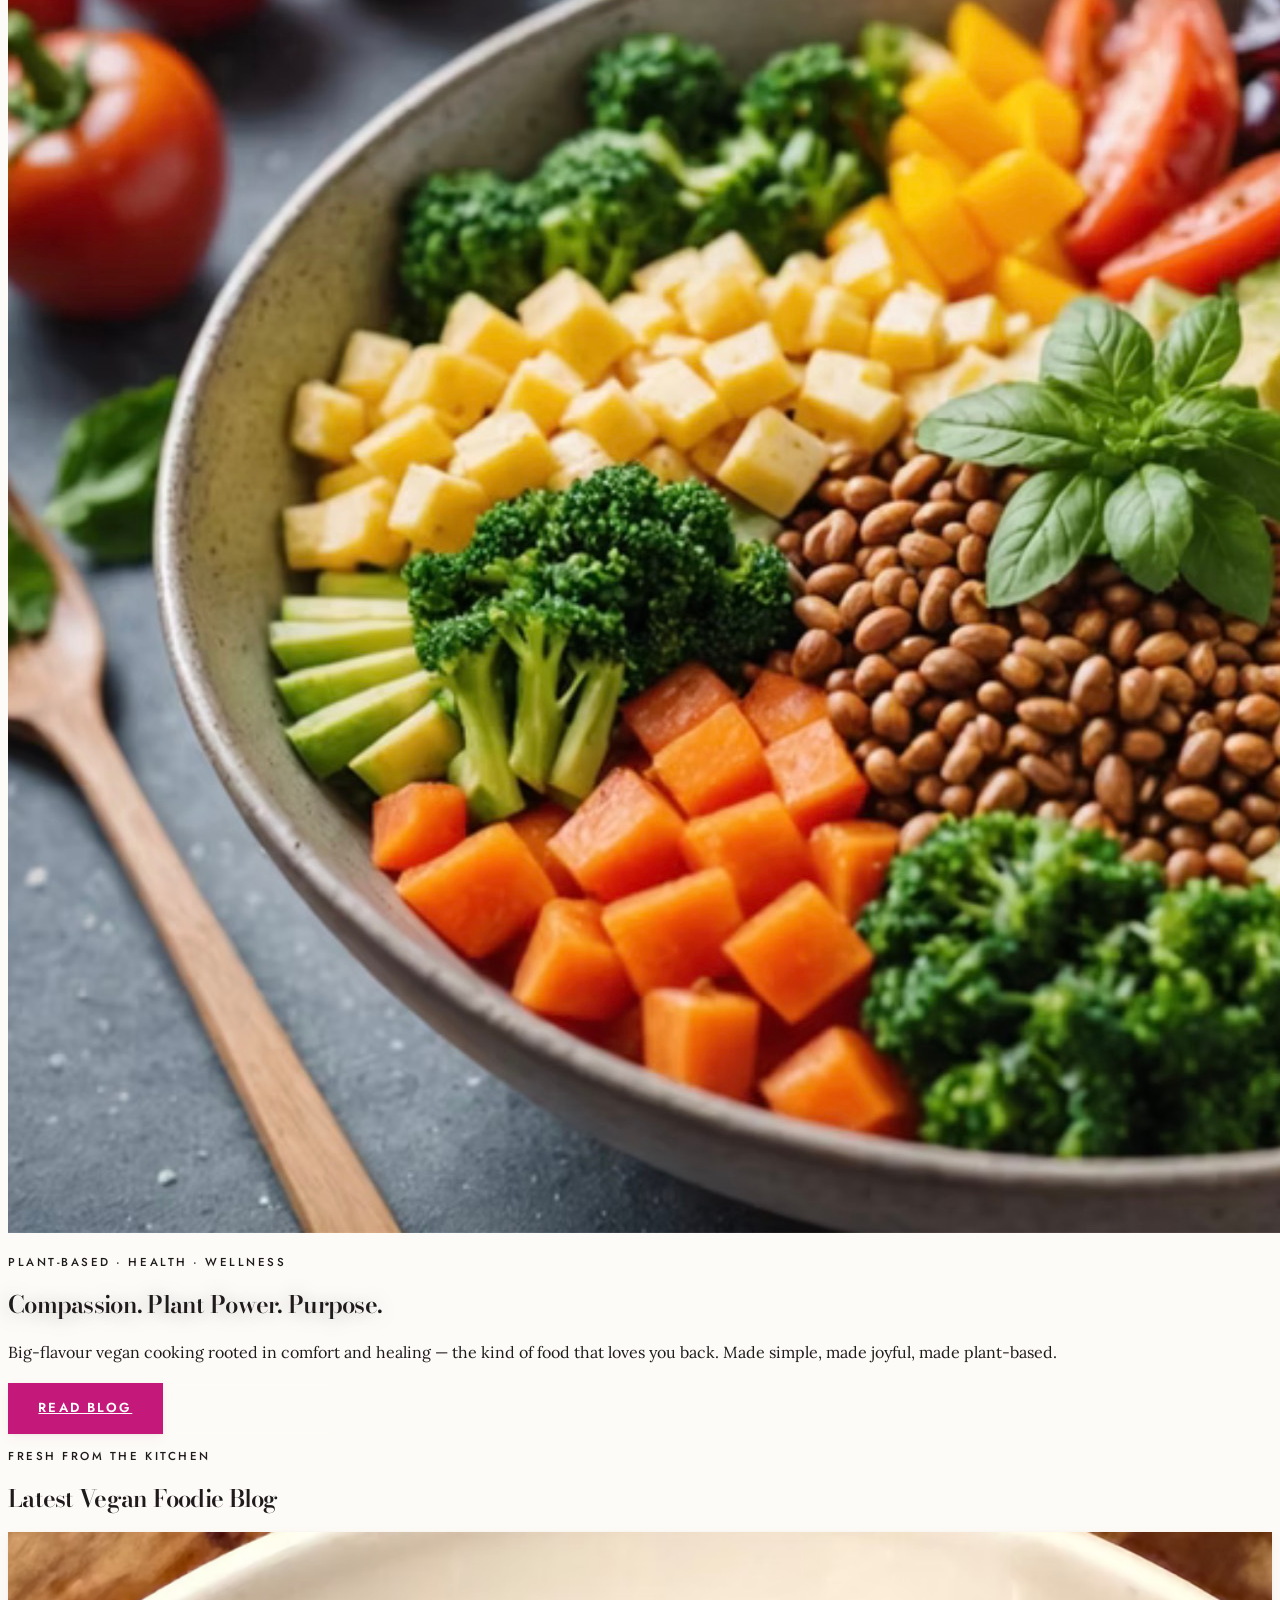
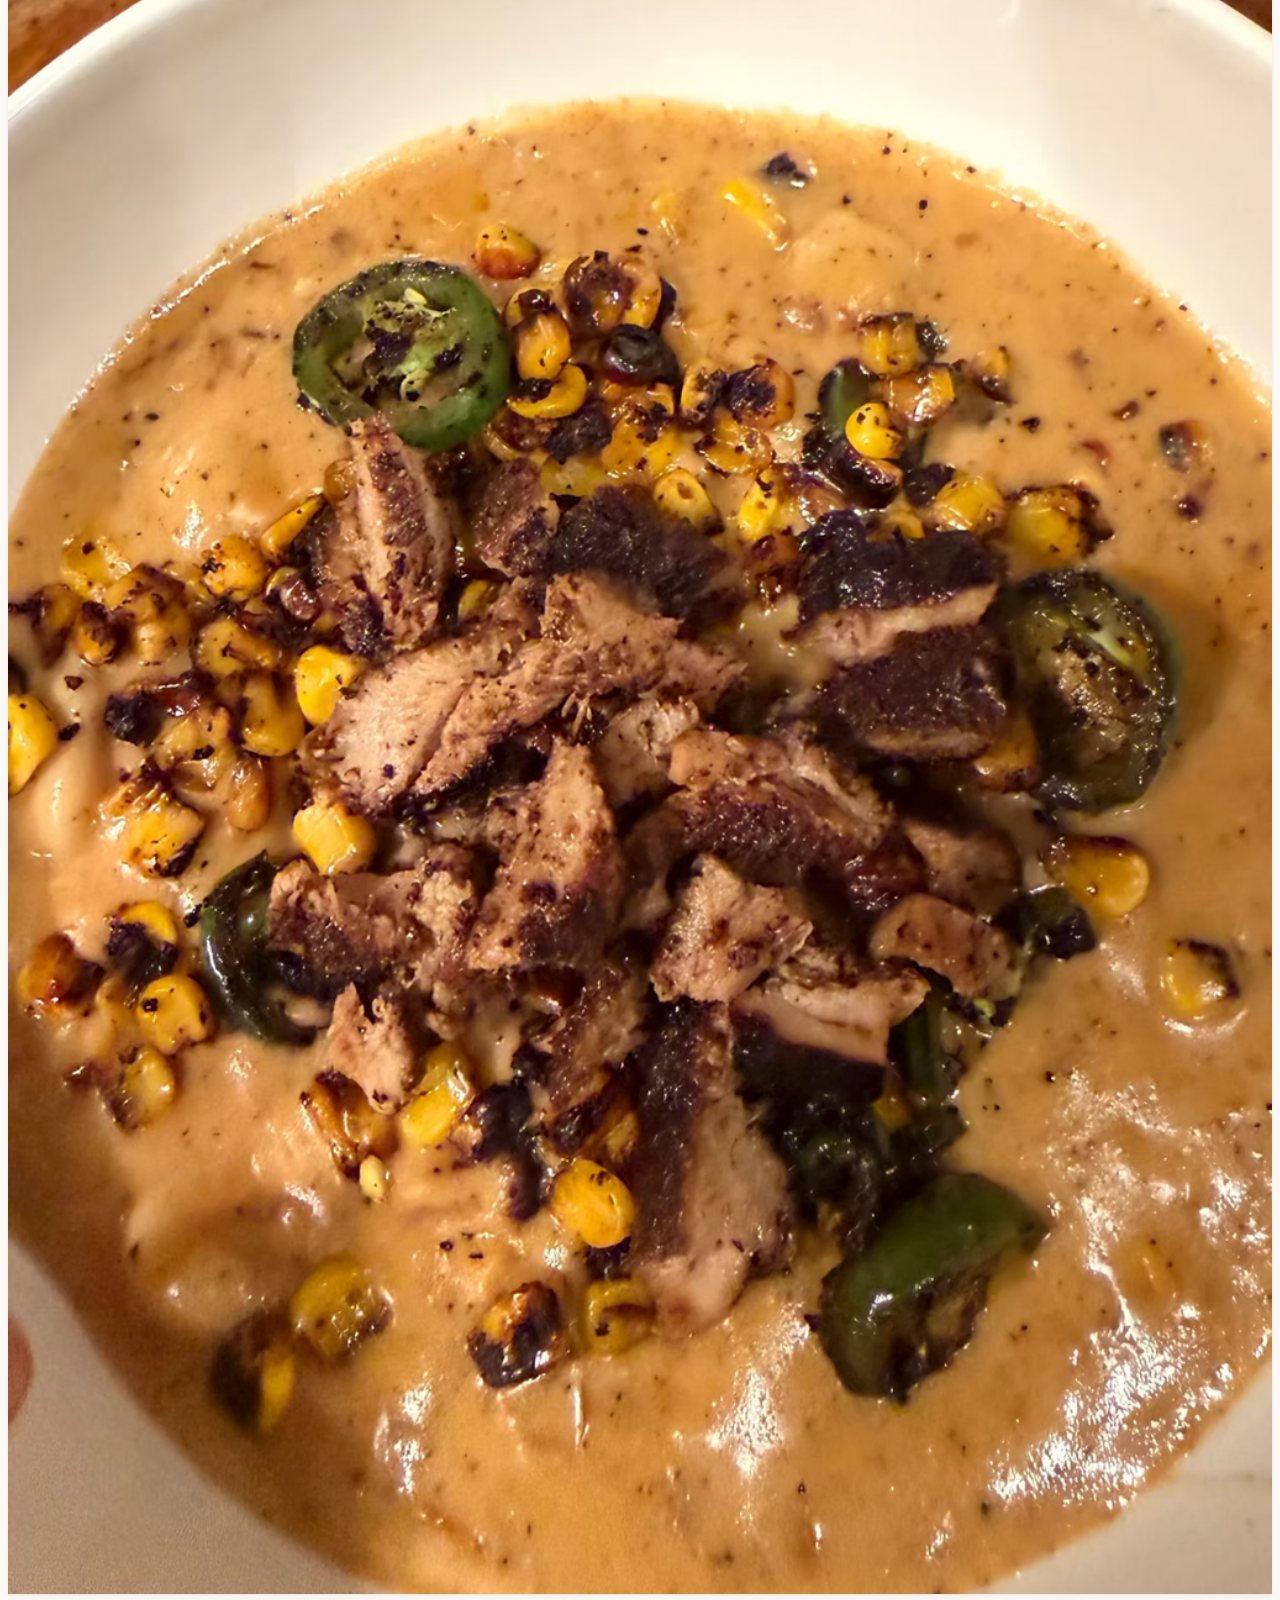
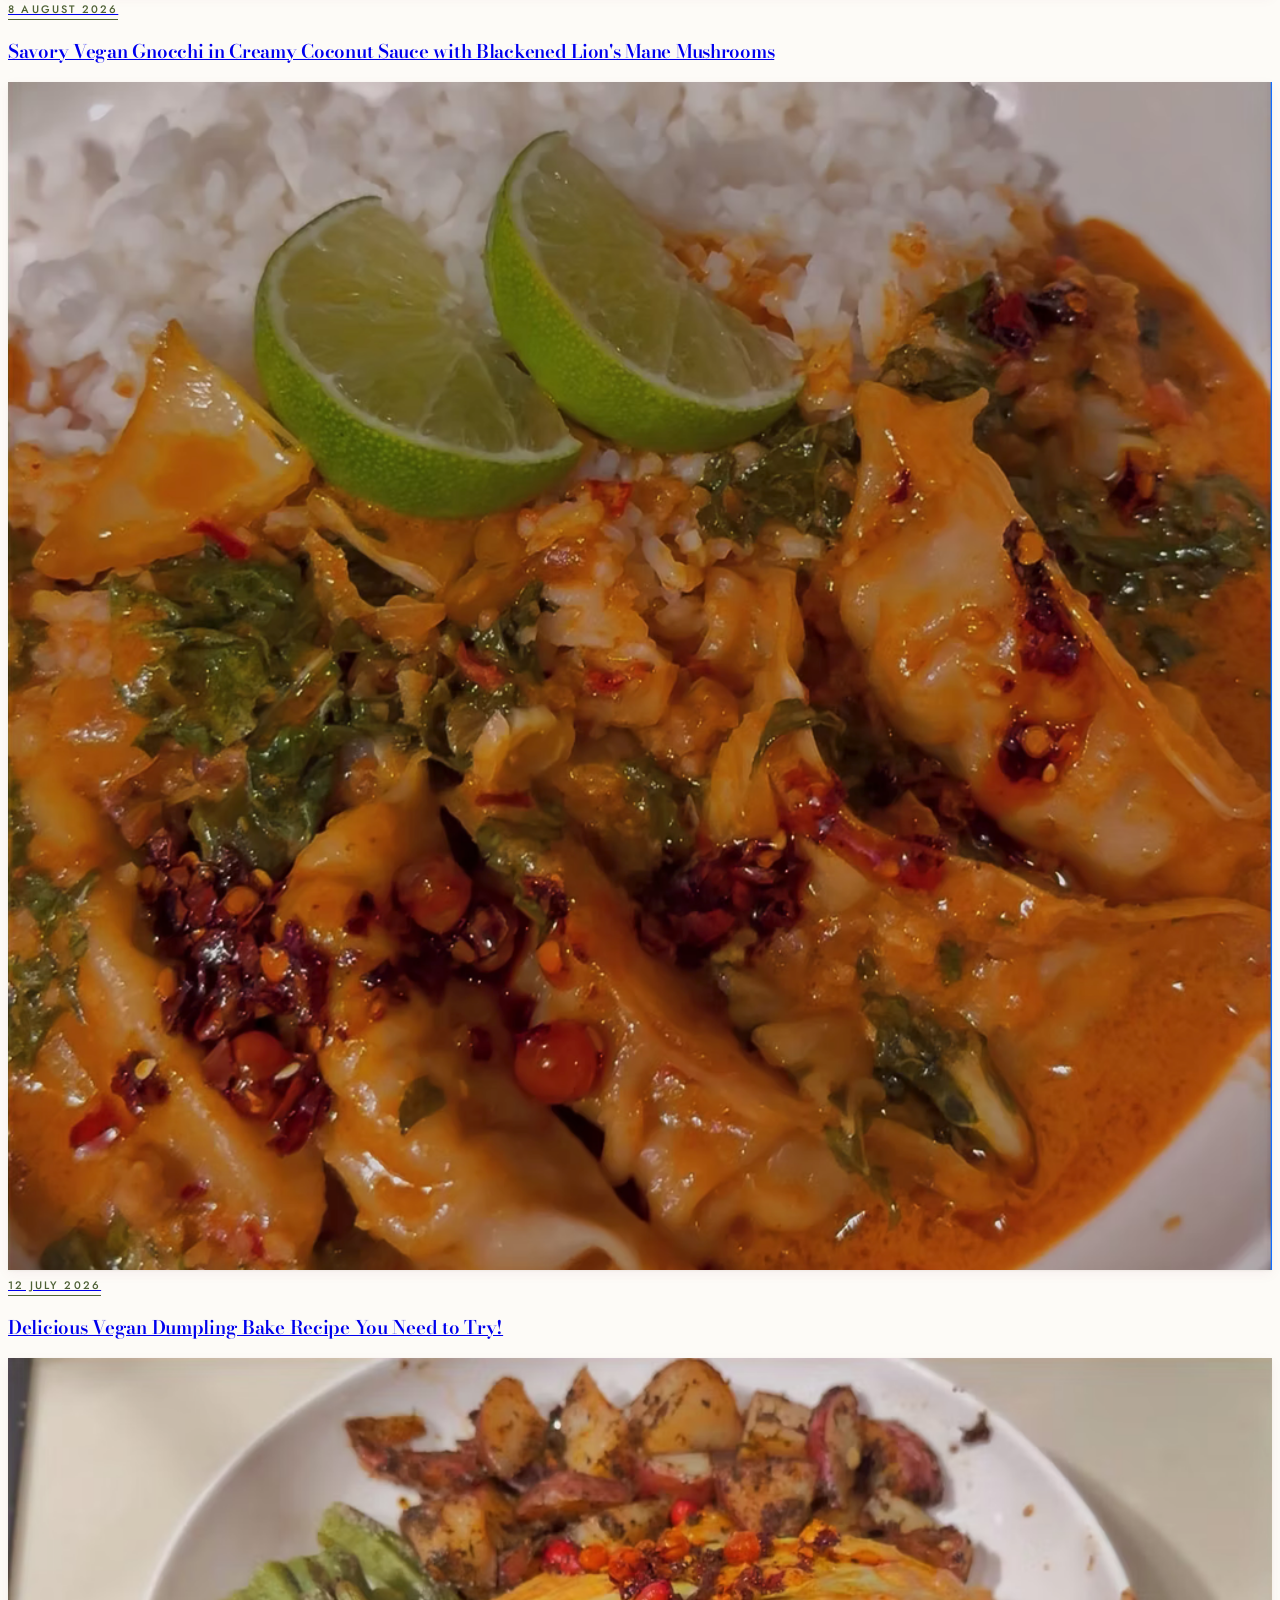
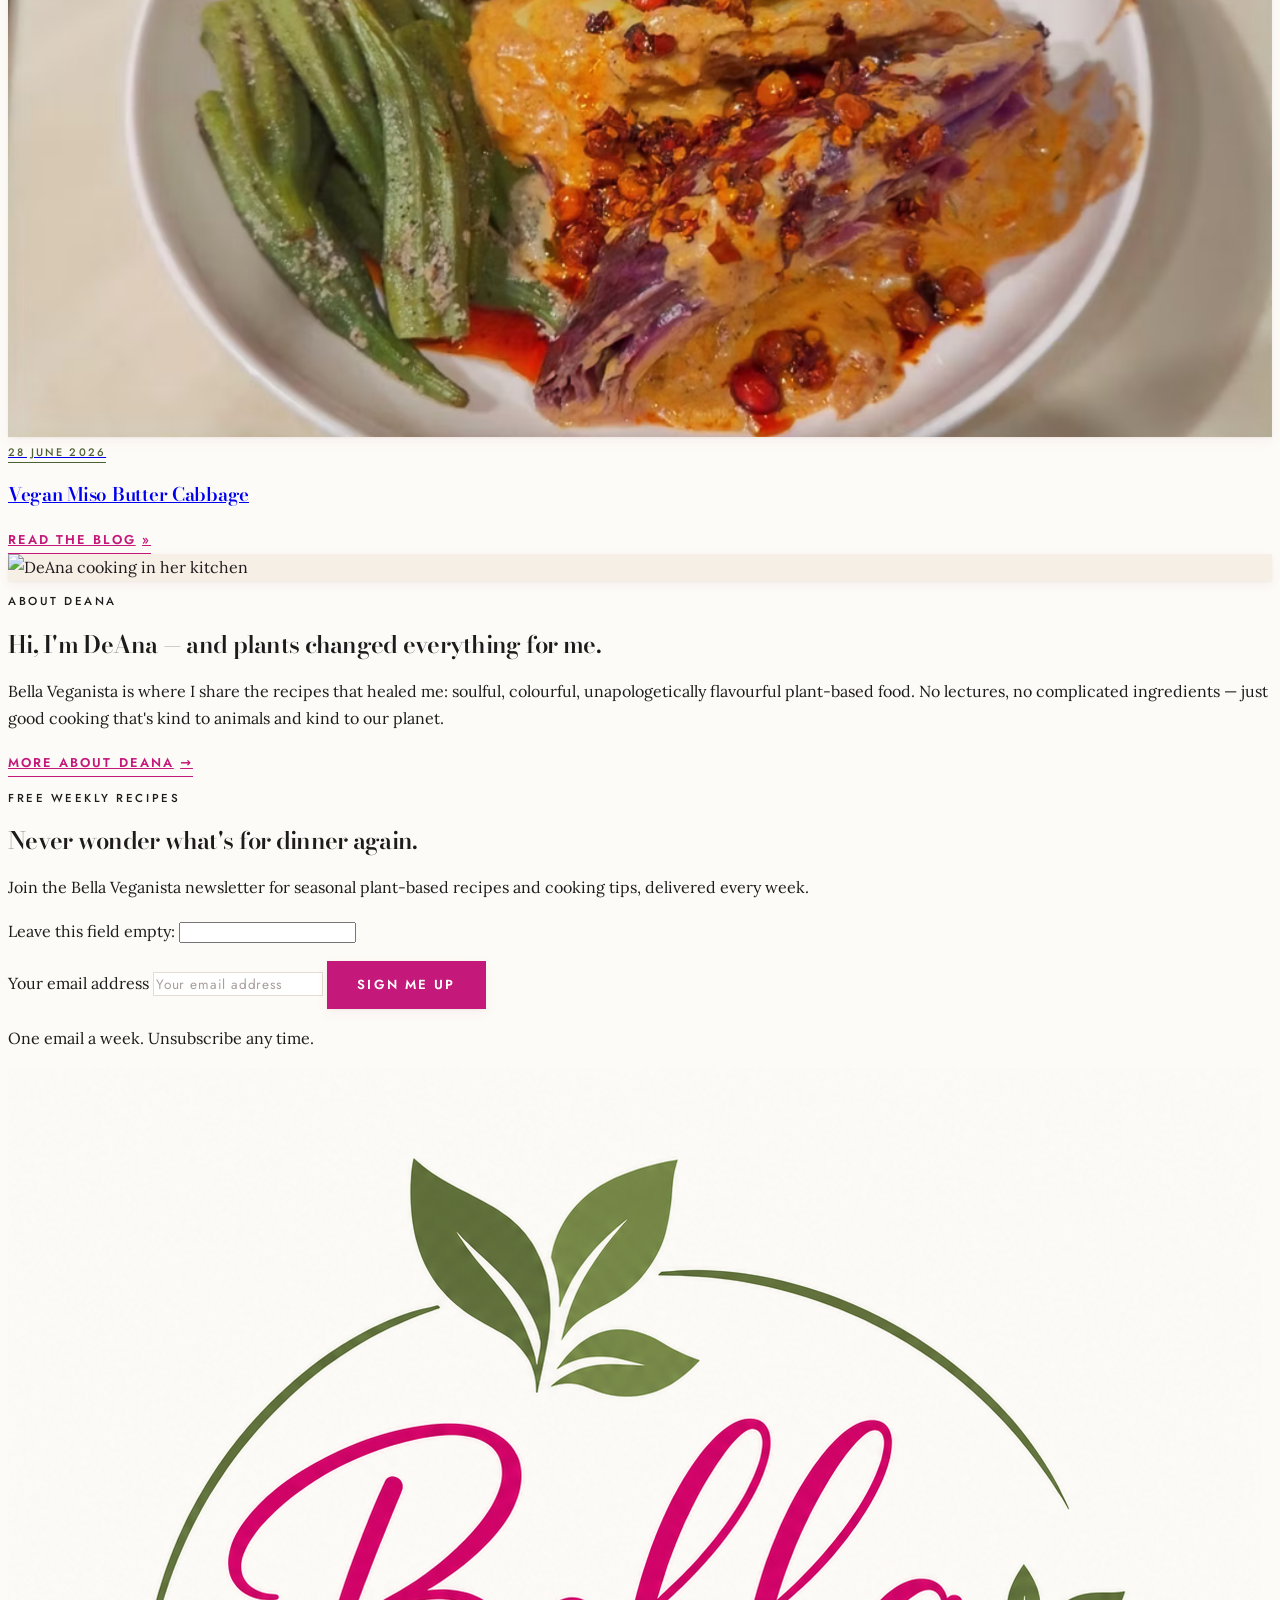
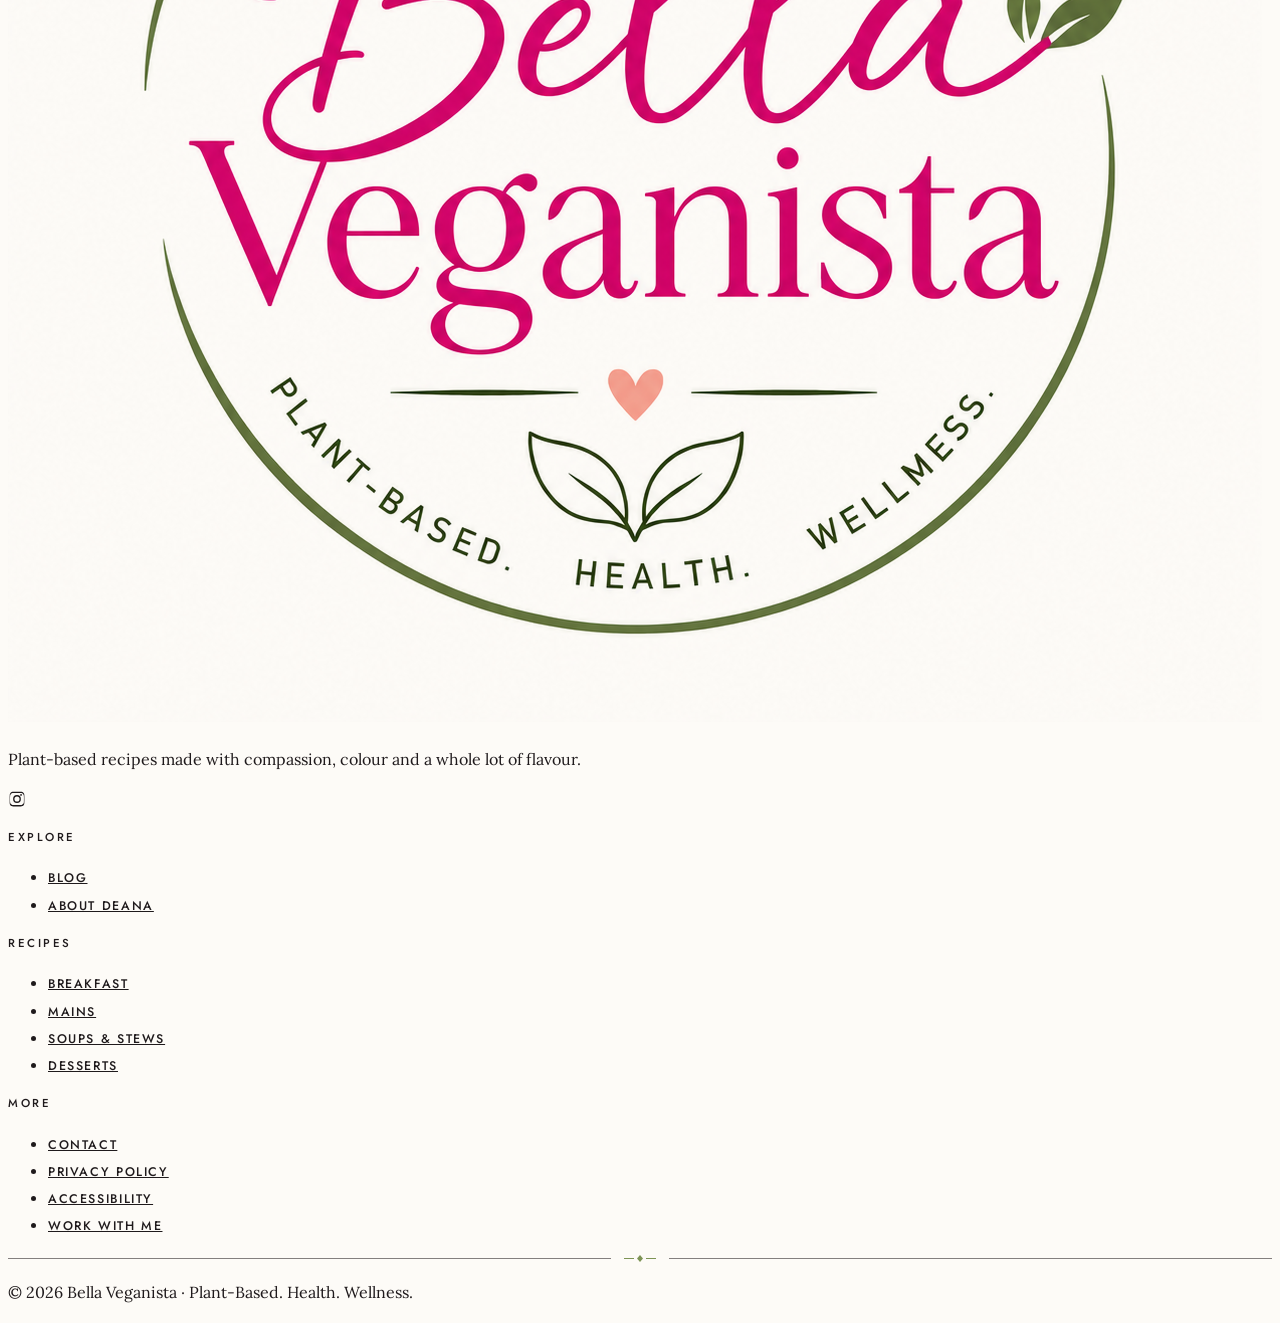
==== commit 21bcaae2: "Fall back to the original image when a CDN transform fails Netlify's Image CDN intermittently return" ====
--- a/index.html
+++ b/index.html
@@ -10,9 +10,9 @@
 <link rel="preconnect" href="https://fonts.gstatic.com" crossorigin/>
 <link href="https://fonts.googleapis.com/css2?family=Bodoni+Moda:opsz,wght@6..96,400;6..96,500;6..96,600;6..96,700&family=Jost:wght@400;500;600&family=Lora:ital,wght@0,400;0,500;0,600;1,400&display=swap" rel="stylesheet"/>
 <script src="https://cdn.tailwindcss.com"></script>
-<script src="assets/tailwind.config.js?v=15"></script>
-<link rel="stylesheet" href="assets/styles.css?v=15"/>
-<script src="assets/site.js?v=15"></script>
+<script src="assets/tailwind.config.js?v=16"></script>
+<link rel="stylesheet" href="assets/styles.css?v=16"/>
+<script src="assets/site.js?v=16"></script>
 </head>
 <body class="font-body">
 
@@ -176,7 +176,7 @@
 })();
 </script>
 
-<script src="assets/posts.js?v=15"></script>
+<script src="assets/posts.js?v=16"></script>
 <script>
 /* Feature the three most recent posts. Same source as the blog page, so
    anything published in the CMS appears in both places. */
@@ -198,7 +198,7 @@
         (p) => `
         <a class="card" href="post.html?slug=${encodeURIComponent(p.slug)}">
           <div class="card-media aspect-square">
-            <img src="${imgURL(p.image, 600) || 'https://placehold.co/800x800/7D9455/FDFBF7?text=Bella+Veganista'}"${imgSrcset(p.image, 600)}
+            <img src="${imgURL(p.image, 600) || 'https://placehold.co/800x800/7D9455/FDFBF7?text=Bella+Veganista'}"${imgSrcset(p.image, 600)}${imgFallback(p.image)}
                  alt="" loading="lazy"/>
           </div>
           <div class="text-center mt-5">
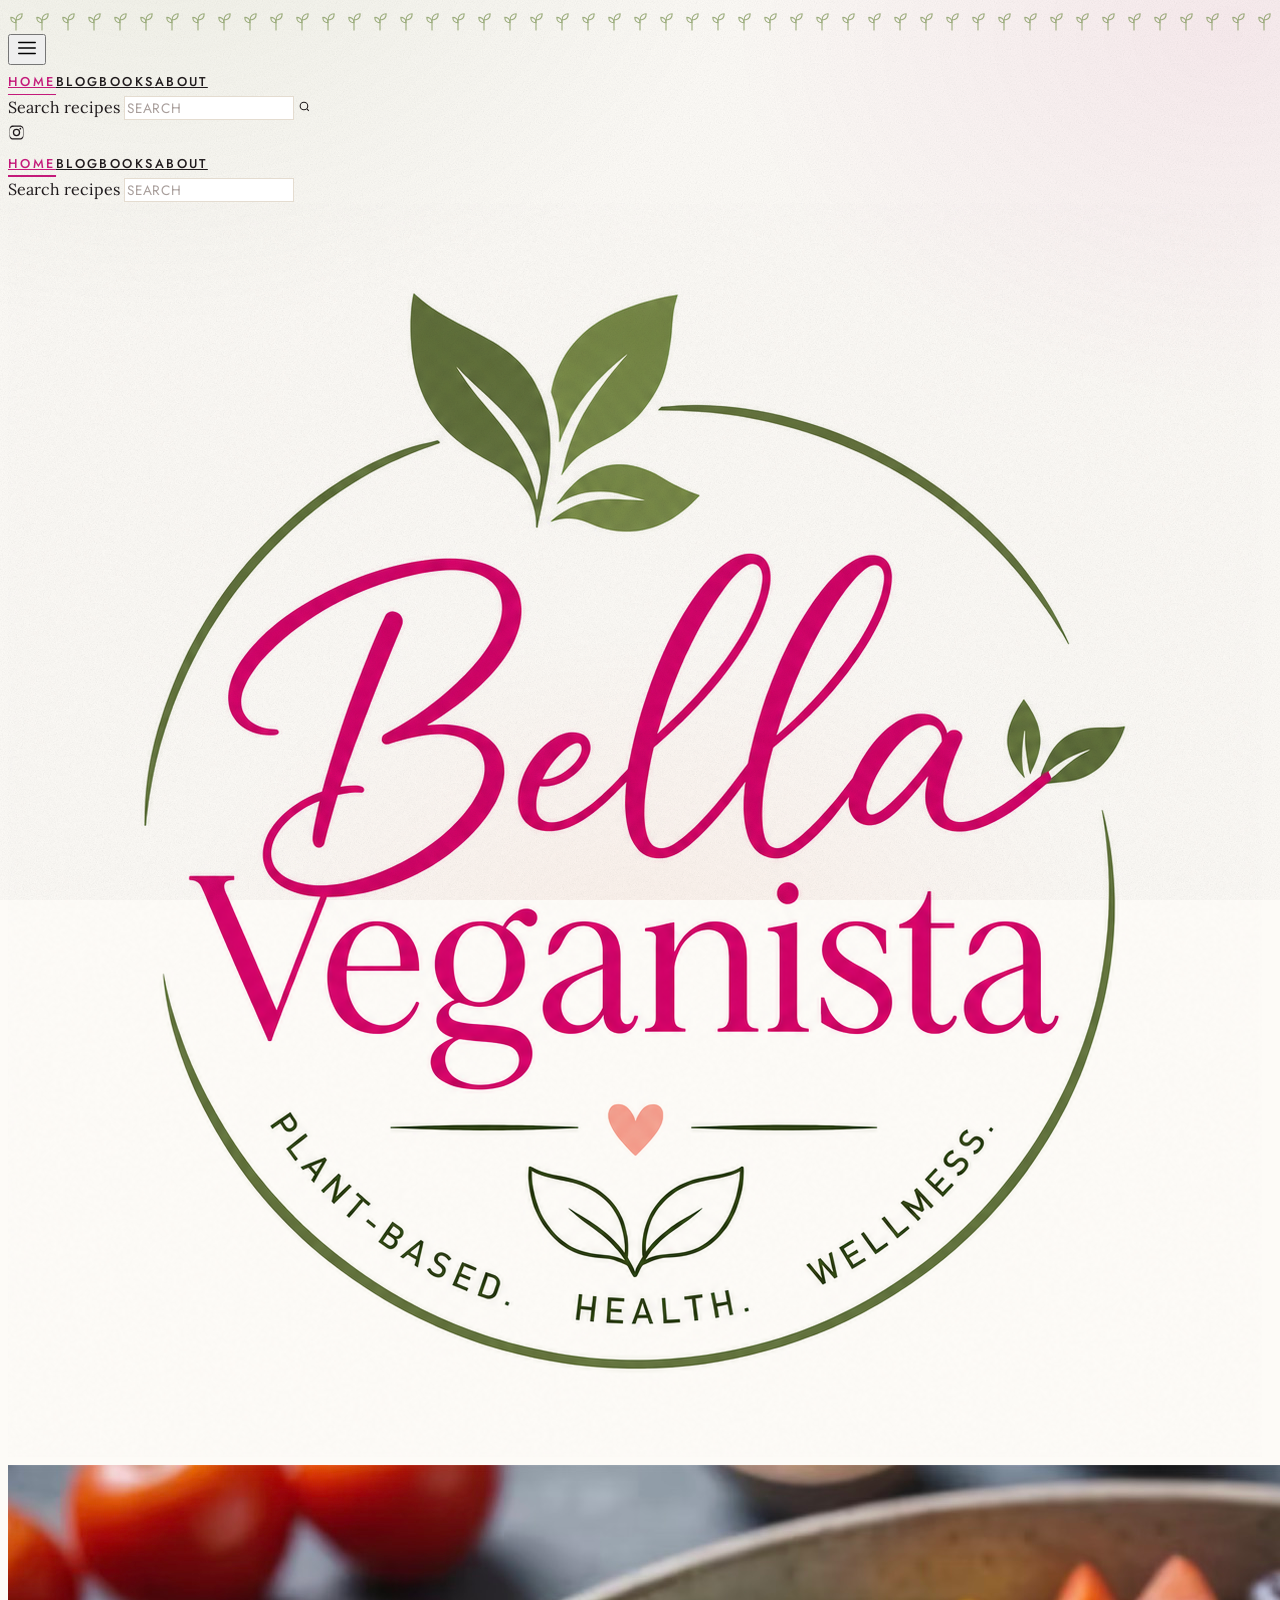
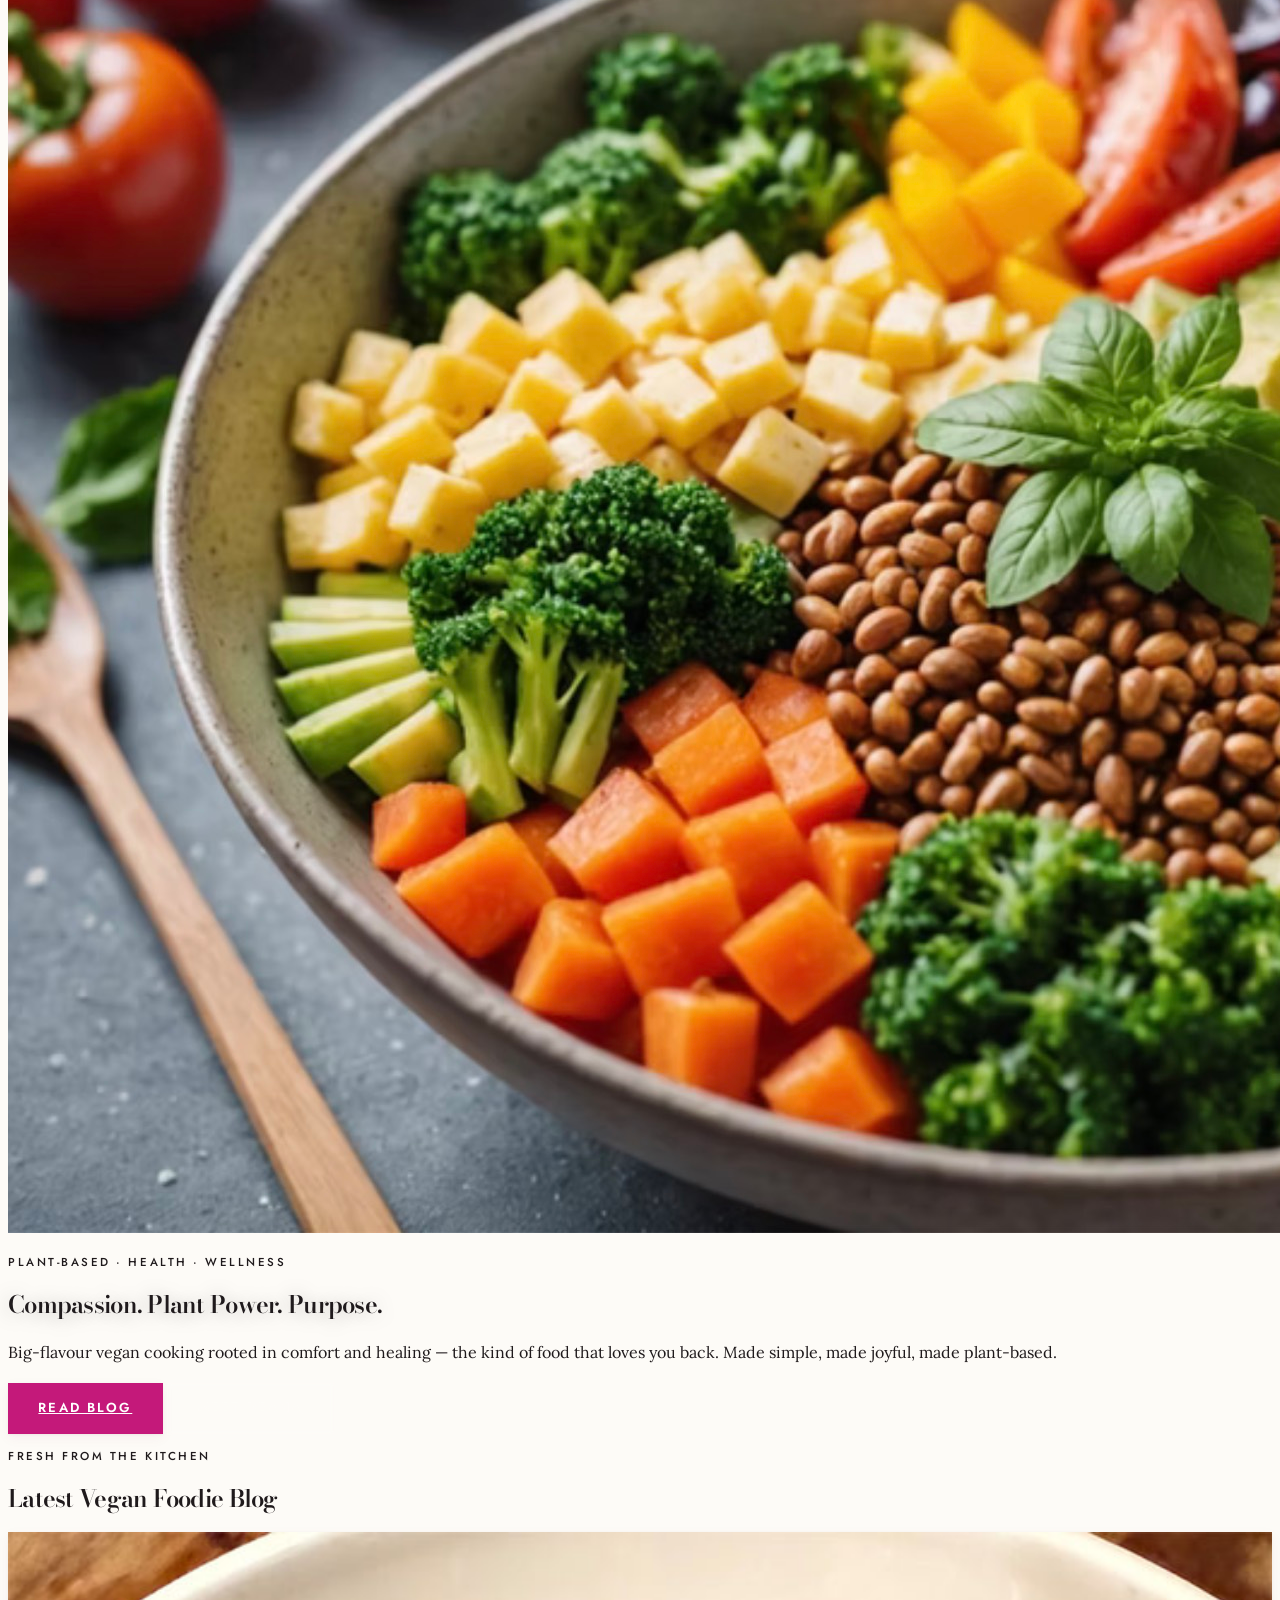
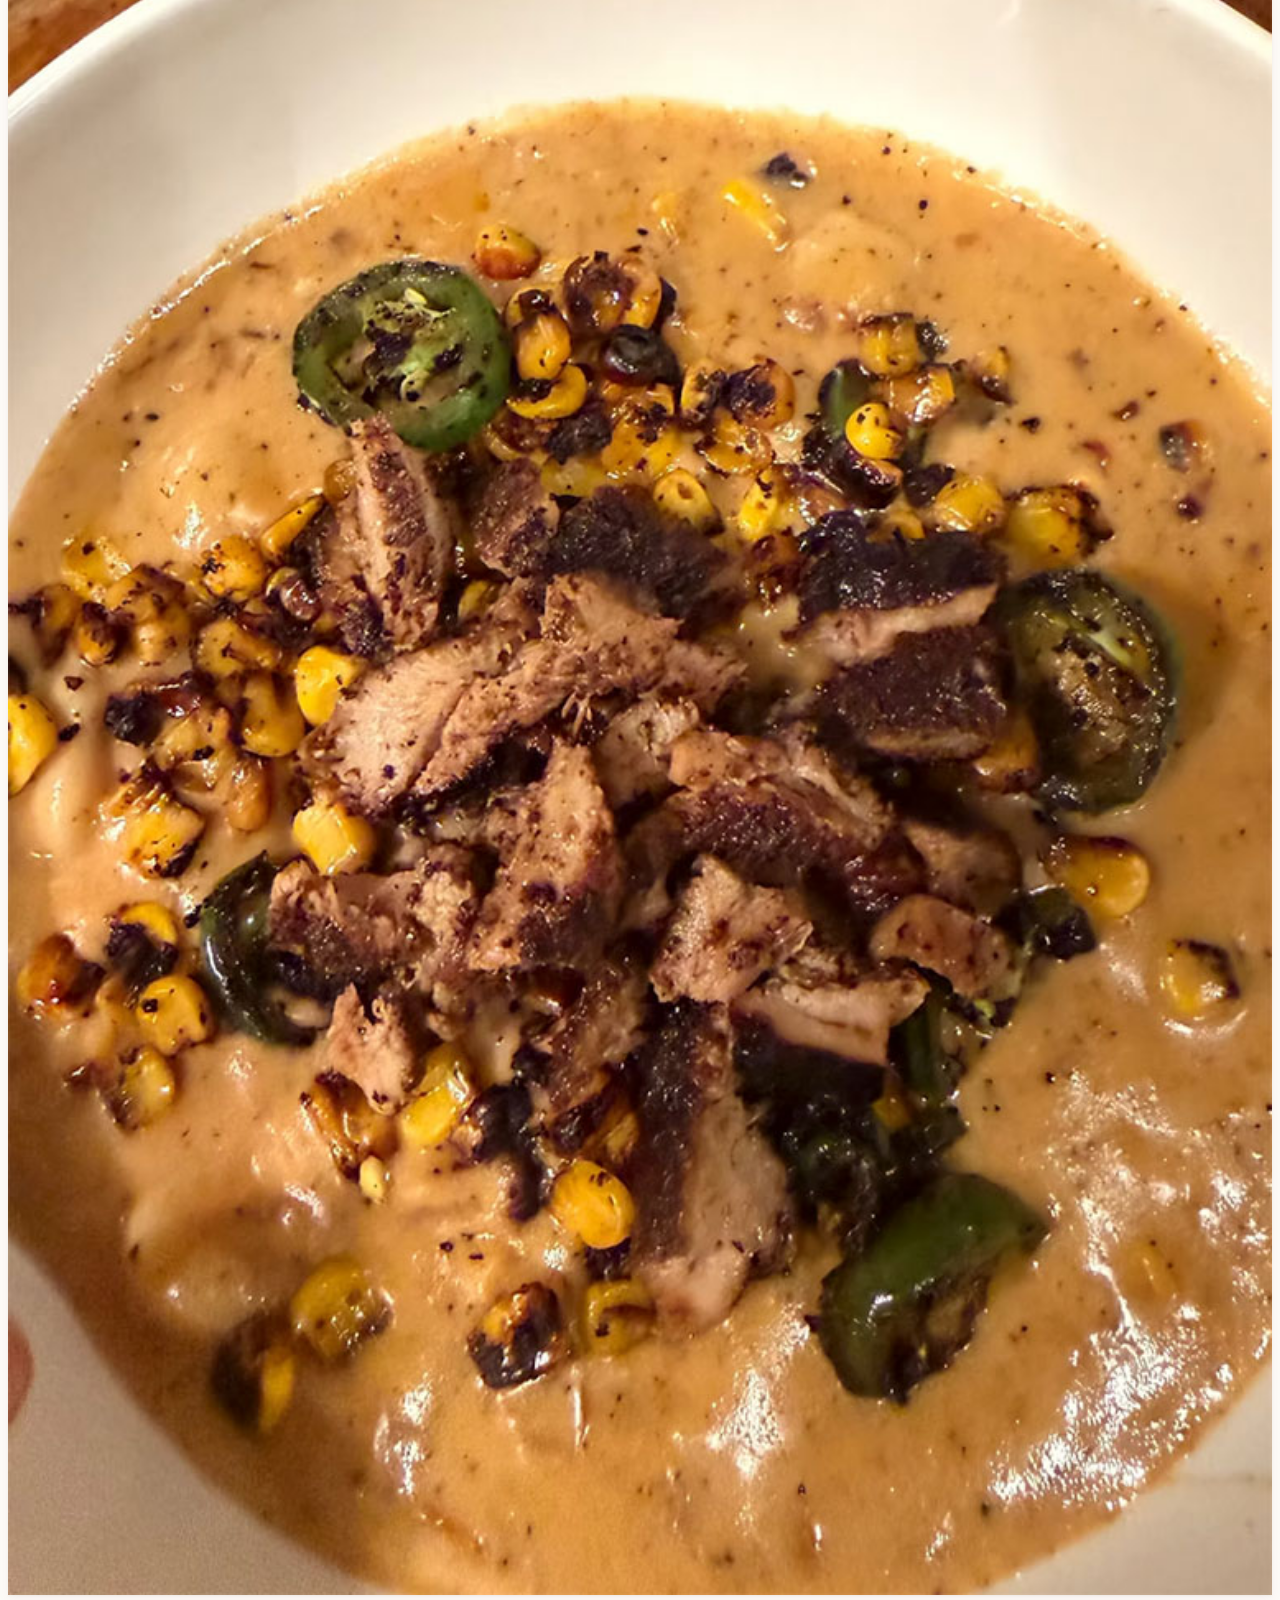
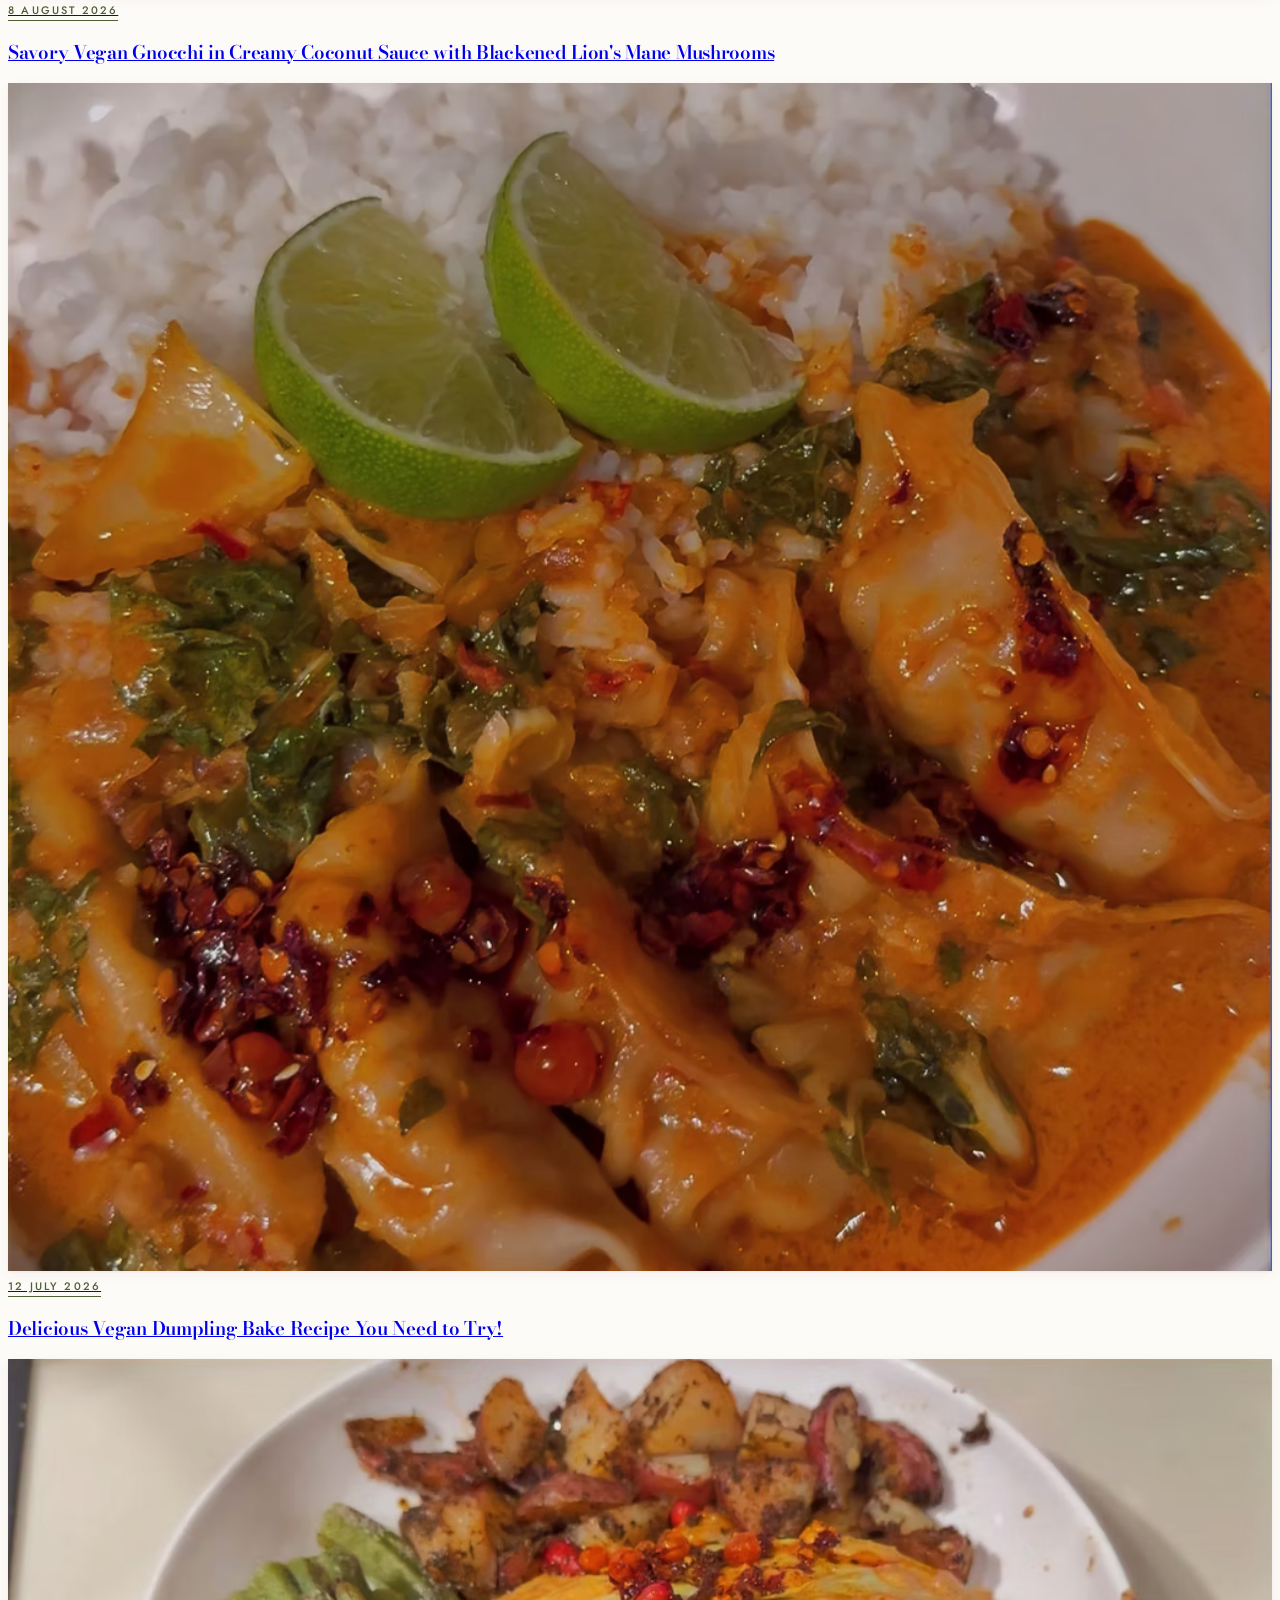
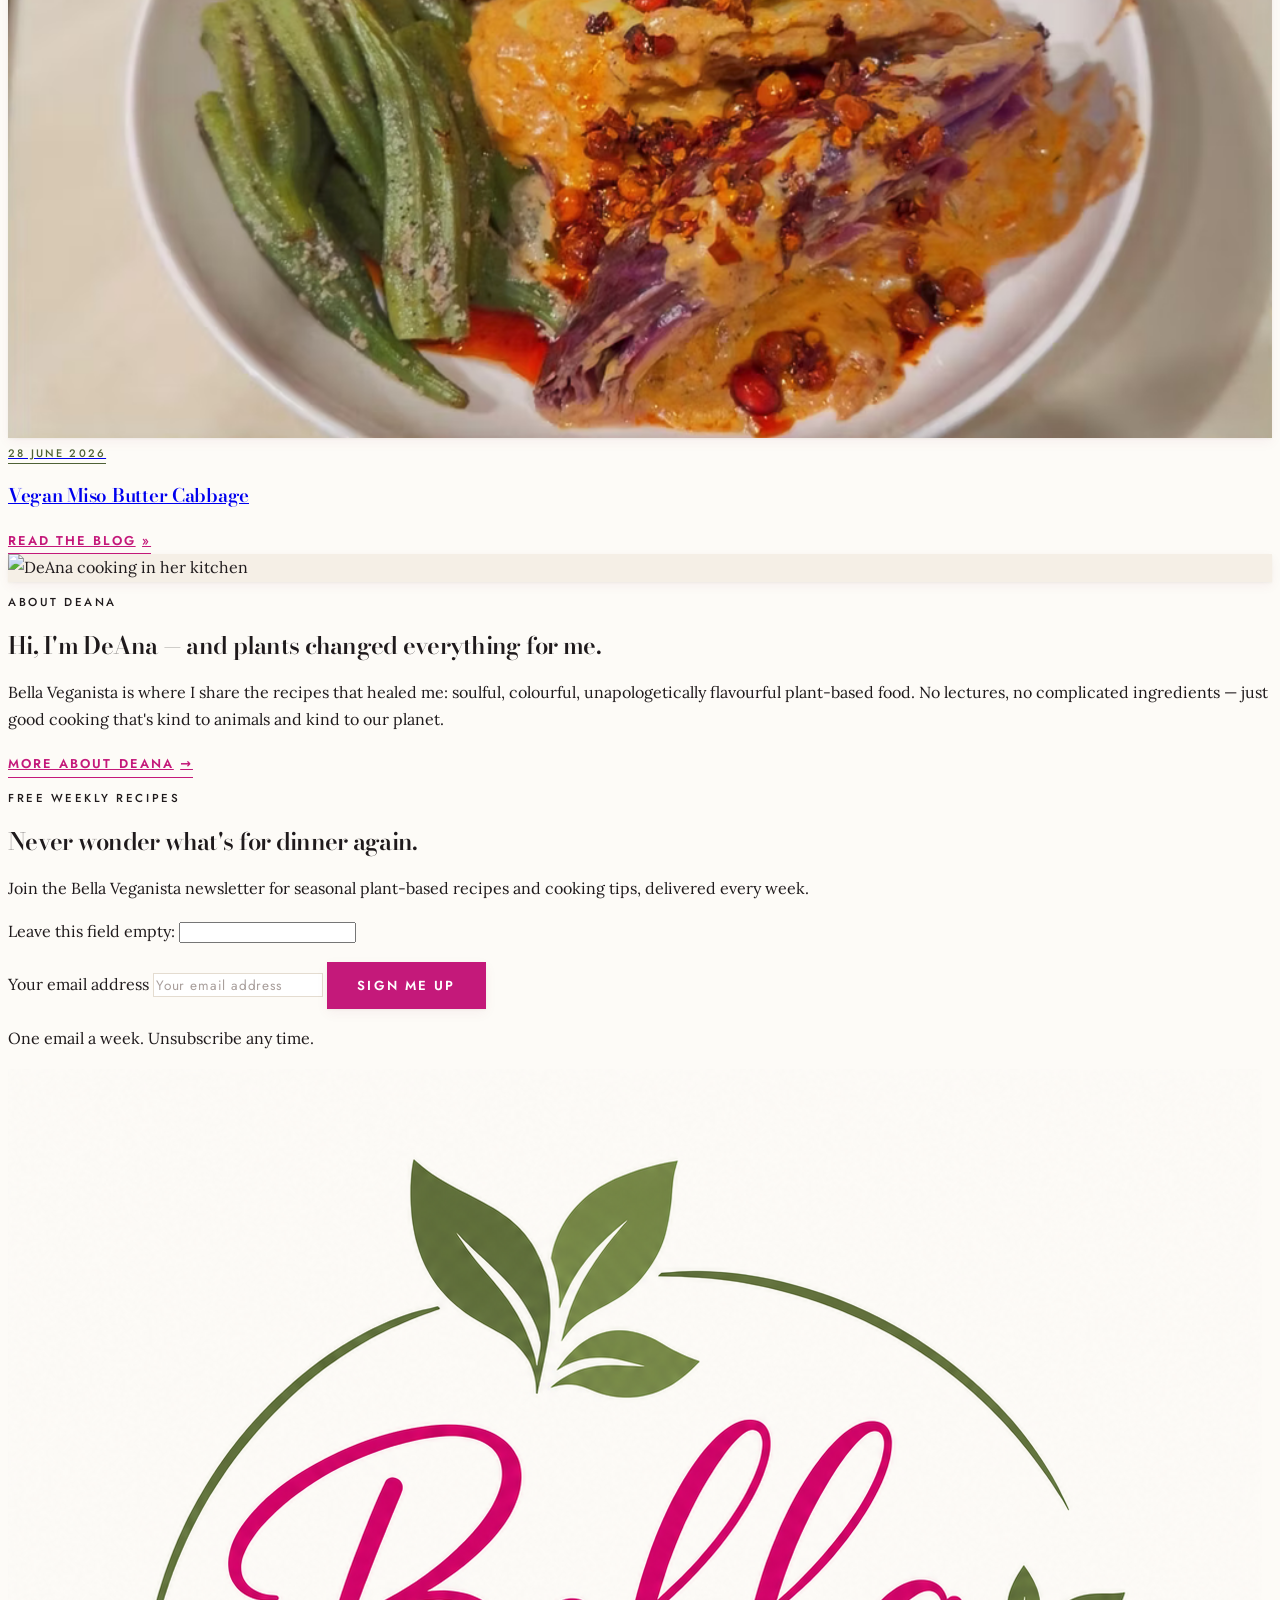
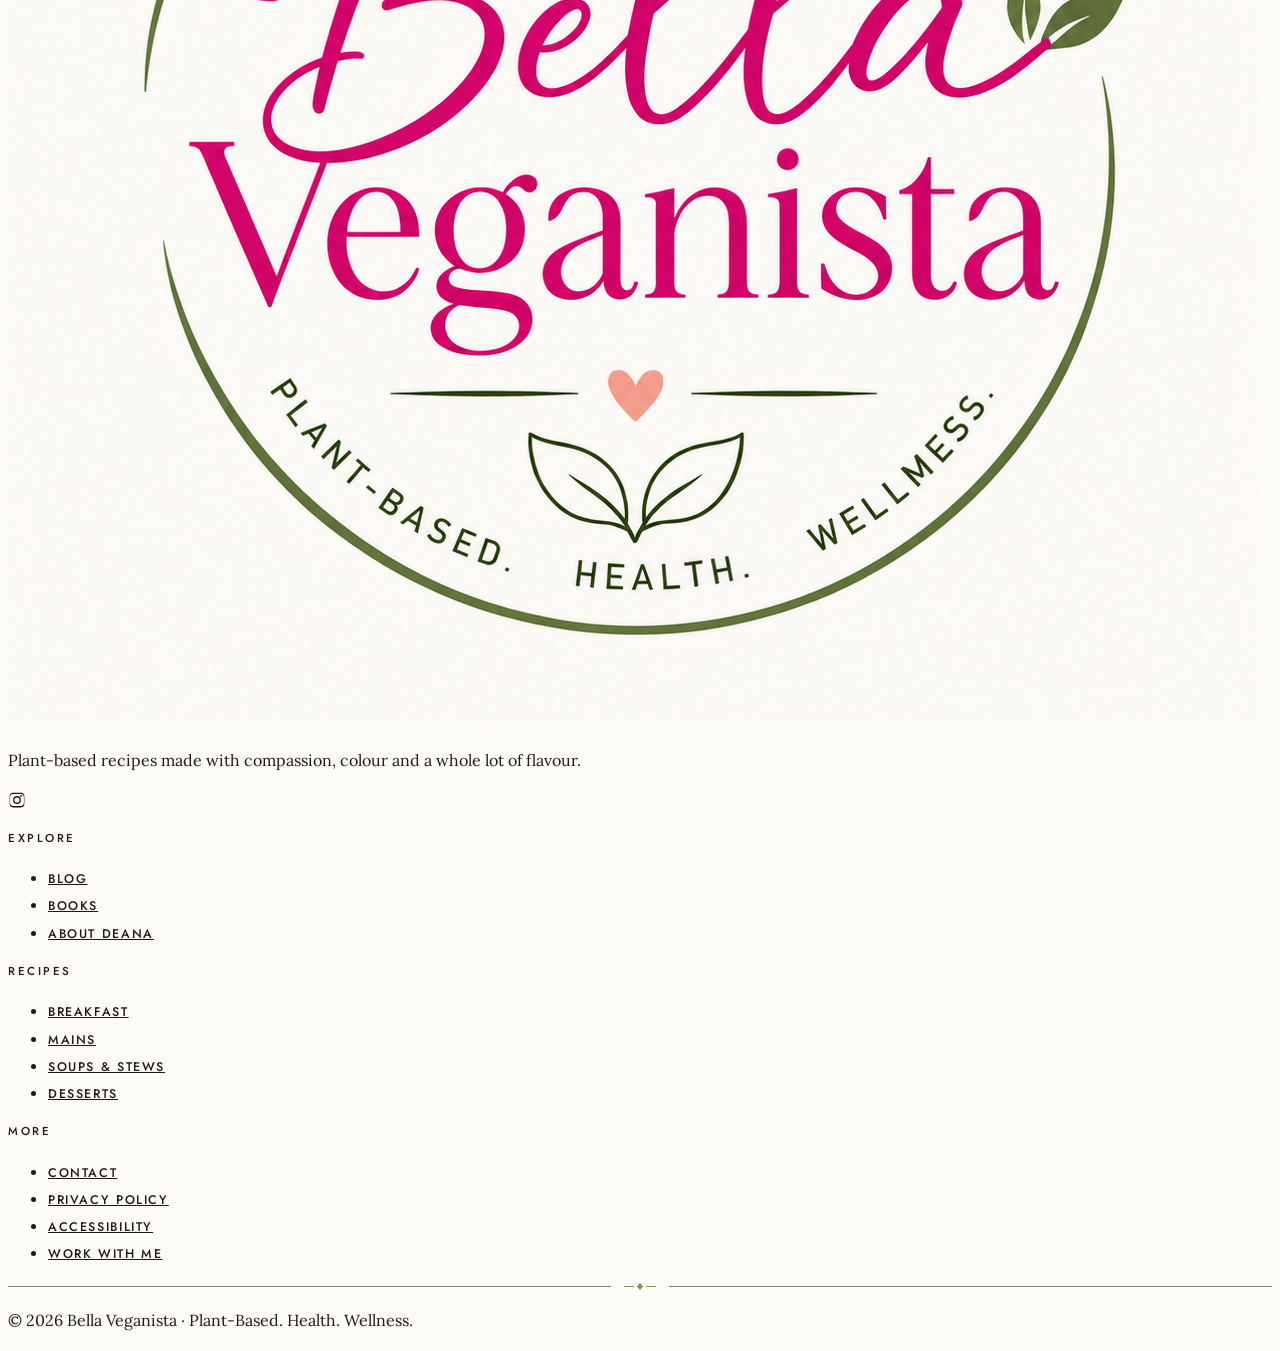
==== commit 503159fa: "Add a Books page profiling DeAna's three Amazon titles Cover, description, price and a Buy on Amazon" ====
--- a/index.html
+++ b/index.html
@@ -10,9 +10,9 @@
 <link rel="preconnect" href="https://fonts.gstatic.com" crossorigin/>
 <link href="https://fonts.googleapis.com/css2?family=Bodoni+Moda:opsz,wght@6..96,400;6..96,500;6..96,600;6..96,700&family=Jost:wght@400;500;600&family=Lora:ital,wght@0,400;0,500;0,600;1,400&display=swap" rel="stylesheet"/>
 <script src="https://cdn.tailwindcss.com"></script>
-<script src="assets/tailwind.config.js?v=16"></script>
-<link rel="stylesheet" href="assets/styles.css?v=16"/>
-<script src="assets/site.js?v=16"></script>
+<script src="assets/tailwind.config.js?v=17"></script>
+<link rel="stylesheet" href="assets/styles.css?v=17"/>
+<script src="assets/site.js?v=17"></script>
 </head>
 <body class="font-body">
 
@@ -176,7 +176,7 @@
 })();
 </script>
 
-<script src="assets/posts.js?v=16"></script>
+<script src="assets/posts.js?v=17"></script>
 <script>
 /* Feature the three most recent posts. Same source as the blog page, so
    anything published in the CMS appears in both places. */
